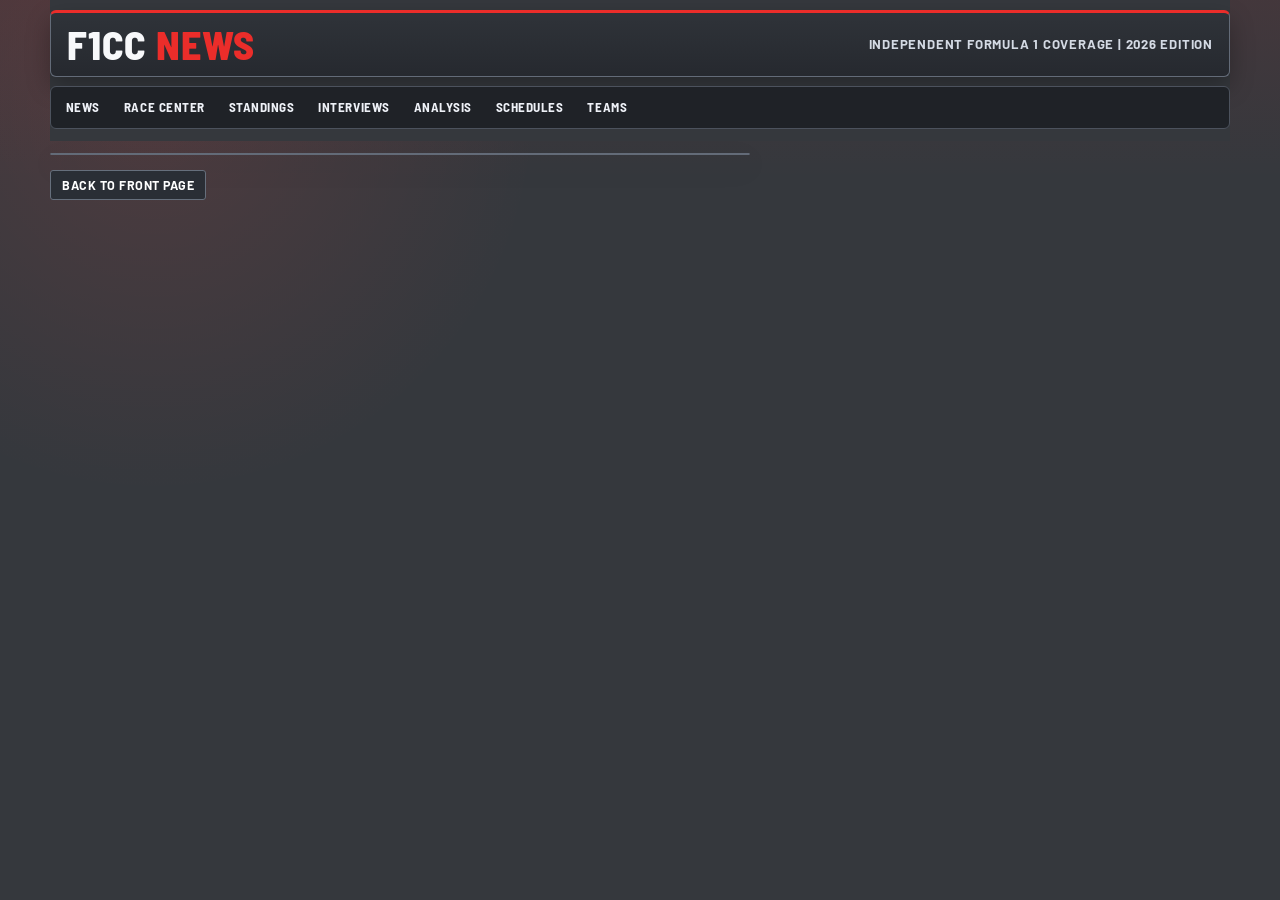
==== article.html @ 09ef5db1 "Stop aggressive caching for comment fetches" ====
<!DOCTYPE html>
<html lang="en">
<head>
  <meta charset="UTF-8">
  <meta name="viewport" content="width=device-width, initial-scale=1.0">
  <title>F1CC News Article</title>
  <link rel="preconnect" href="https://fonts.googleapis.com">
  <link rel="preconnect" href="https://fonts.gstatic.com" crossorigin>
  <link href="https://fonts.googleapis.com/css2?family=Barlow:wght@400;500;700;800&family=Barlow+Semi+Condensed:wght@500;700;800&display=swap" rel="stylesheet">
  <style>
    :root {
      --bg: #35383d;
      --paper: #454a51;
      --ink: #f7f8fa;
      --muted: #cfd6df;
      --line: #636b78;
      --brand: #eb2d2a;
      --shadow: 0 10px 24px rgba(0, 0, 0, 0.28);
      --radius: 6px;
    }
    * { box-sizing: border-box; }
    body {
      margin: 0;
      font-family: "Barlow", sans-serif;
      color: var(--ink);
      background:
        linear-gradient(180deg, rgba(235, 45, 42, 0.08), transparent 180px),
        radial-gradient(circle at 12% 12%, rgba(255, 81, 77, 0.12), transparent 28%),
        var(--bg);
      min-height: 100vh;
    }
    .site-shell { width: min(1180px, calc(100% - 1rem)); margin: 0.6rem auto 1rem; }
    .topbar {
      display: flex; align-items: center; justify-content: space-between; gap: 1rem;
      border: 1px solid var(--line); border-top: 3px solid var(--brand); border-radius: var(--radius);
      background: linear-gradient(180deg, #2f3339 0%, #26292f 100%); box-shadow: var(--shadow);
      padding: 0.7rem 1rem;
    }
    .brand { margin: 0; font-family: "Barlow Semi Condensed", sans-serif; text-transform: uppercase; font-weight: 800; letter-spacing: 0.02em; }
    .brand span { color: var(--brand); }
    .tagline { color: #d4dae4; font-size: 0.82rem; text-transform: uppercase; letter-spacing: 0.06em; font-weight: 700; }
    .panel {
      margin-top: 0.75rem; border: 1px solid var(--line); border-radius: var(--radius); background: linear-gradient(180deg, #3f444b 0%, #383c43 100%);
      box-shadow: var(--shadow); overflow: hidden;
    }
    .article-head { padding: 0.95rem; border-bottom: 1px solid var(--line); background: linear-gradient(180deg, #4d535c 0%, #434952 100%); }
    .label-row { display: flex; flex-wrap: wrap; gap: 0.5rem; margin-bottom: 0.65rem; }
    .pill { border-radius: 999px; padding: 0.25rem 0.6rem; font-size: 0.74rem; font-weight: 800; letter-spacing: 0.06em; text-transform: uppercase; border: 1px solid transparent; }
    .pill.breaking { background: #582527; color: #ffd2d0; border-color: #8a3b3f; }
    .pill.analysis { background: #2e3e55; color: #d7e7ff; border-color: #4f6586; }
    h1 { margin: 0; font-family: "Barlow Semi Condensed", sans-serif; text-transform: uppercase; letter-spacing: -0.01em; line-height: 1.02; font-size: clamp(1.65rem, 4vw, 2.5rem); }
    .meta { margin-top: 0.55rem; color: #c7cdd7; font-weight: 600; font-size: 0.85rem; }
    .article-body { padding: 0.95rem; line-height: 1.55; font-size: 0.98rem; color: #eef2f8; }
    .image-card { margin: 0.4rem 0 0.85rem; }
    .image-card img { display: block; width: 100%; max-height: 420px; object-fit: cover; border-radius: 4px; border: 1px solid #727b8a; }
    .image-card figcaption { margin-top: 0.35rem; color: #c3cbd8; font-size: 0.78rem; text-transform: uppercase; letter-spacing: 0.04em; }
    .article-body h2 { margin: 1.05rem 0 0.45rem; font-family: "Barlow Semi Condensed", sans-serif; text-transform: uppercase; font-size: 1.08rem; border-left: 3px solid var(--brand); padding-left: 0.45rem; }
    .article-body p { margin: 0.65rem 0; }
    .back-link { display: inline-flex; margin-top: 0.9rem; color: #fff; text-decoration: none; background: #2a2e35; border: 1px solid #666f7c; border-radius: 3px; padding: 0.45rem 0.7rem; font-weight: 700; text-transform: uppercase; font-size: 0.78rem; letter-spacing: 0.04em; }
    .back-link:hover { background: #3a4048; }

    .comments-wrap { margin-top: 1rem; border-top: 1px solid var(--line); padding-top: 0.9rem; }
    .comments-title { margin: 0 0 0.6rem; font-family: "Barlow Semi Condensed", sans-serif; text-transform: uppercase; letter-spacing: 0.03em; font-size: 1.05rem; }
    .comment-compose { display: grid; gap: 0.5rem; padding: 0.65rem; border: 1px solid #596271; border-radius: 4px; background: #3a3f46; }
    .comment-compose input,
    .comment-compose textarea {
      width: 100%;
      border: 1px solid #677182;
      border-radius: 3px;
      background: #2f343b;
      color: #eef2f8;
      font-family: "Barlow", sans-serif;
      font-size: 0.92rem;
      padding: 0.45rem 0.55rem;
    }
    .comment-compose textarea { min-height: 95px; resize: vertical; }
    .comment-actions { display: flex; justify-content: space-between; align-items: center; gap: 0.6rem; flex-wrap: wrap; }
    .comment-note { color: #c7ceda; font-size: 0.78rem; }
    .comment-send {
      border: 1px solid #8c383d;
      border-radius: 3px;
      background: #6e2427;
      color: #fff;
      padding: 0.42rem 0.7rem;
      font-family: "Barlow Semi Condensed", sans-serif;
      font-size: 0.8rem;
      text-transform: uppercase;
      letter-spacing: 0.05em;
      font-weight: 800;
      cursor: pointer;
    }
    .comment-send:hover { background: #8a2b2f; }
    .comments-list { margin-top: 0.85rem; display: grid; gap: 0.65rem; }
    .comment-card {
      border: 1px solid #5e6775;
      border-radius: 4px;
      background: #3a3f47;
      padding: 0.6rem 0.7rem;
    }
    .comment-head { display: flex; align-items: baseline; flex-wrap: wrap; gap: 0.35rem; margin-bottom: 0.35rem; }
    .comment-author { font-weight: 700; color: #f3f6fc; }
    .comment-date { color: #bdc6d3; font-size: 0.78rem; }
    .comment-text { margin: 0; color: #edf1f8; line-height: 1.45; font-size: 0.93rem; white-space: pre-wrap; }
    .comment-meta { margin-top: 0.45rem; display: flex; gap: 0.4rem; align-items: center; flex-wrap: wrap; }
    .vote-btn {
      border: 1px solid #6a7382;
      border-radius: 3px;
      background: #2d3239;
      color: #eef3fb;
      font-size: 0.76rem;
      text-transform: uppercase;
      letter-spacing: 0.03em;
      font-weight: 700;
      padding: 0.22rem 0.45rem;
      cursor: pointer;
    }
    .vote-btn:hover { background: #3a4048; }
    .vote-btn.active-like {
      background: #1e4fb2;
      border-color: #3d74df;
      color: #ffffff;
    }
    .vote-btn.active-dislike {
      background: #6a2c34;
      border-color: #a64a58;
      color: #ffffff;
    }
    .reply-btn {
      border: 1px solid #6a7382;
      border-radius: 3px;
      background: #2d3239;
      color: #eef3fb;
      font-size: 0.76rem;
      text-transform: uppercase;
      letter-spacing: 0.03em;
      font-weight: 700;
      padding: 0.22rem 0.45rem;
      cursor: pointer;
    }
    .reply-btn:hover { background: #3a4048; }
    .reply-compose {
      margin-top: 0.55rem;
      padding: 0.5rem;
      border: 1px solid #596271;
      border-radius: 4px;
      background: #343942;
      display: grid;
      gap: 0.4rem;
    }
    .reply-compose input,
    .reply-compose textarea {
      width: 100%;
      border: 1px solid #677182;
      border-radius: 3px;
      background: #2f343b;
      color: #eef2f8;
      font-family: "Barlow", sans-serif;
      font-size: 0.9rem;
      padding: 0.4rem 0.5rem;
    }
    .reply-compose textarea { min-height: 78px; resize: vertical; }
    .reply-actions { display: flex; gap: 0.4rem; }
    .reply-send,
    .reply-cancel {
      border: 1px solid #6a7382;
      border-radius: 3px;
      background: #2d3239;
      color: #ffffff;
      font-size: 0.76rem;
      text-transform: uppercase;
      letter-spacing: 0.03em;
      font-weight: 700;
      padding: 0.25rem 0.5rem;
      cursor: pointer;
    }
    .reply-send { border-color: #8c383d; background: #6e2427; }
    .reply-send:hover { background: #8a2b2f; }
    .reply-cancel:hover { background: #3a4048; }
    .comment-status {
      border: 1px solid #6b6f29;
      border-radius: 999px;
      padding: 0.16rem 0.45rem;
      font-size: 0.67rem;
      text-transform: uppercase;
      letter-spacing: 0.05em;
      font-weight: 800;
      color: #f9f2b4;
      background: #4a4b1f;
    }
    .reply-list { margin-top: 0.6rem; padding-left: 0.7rem; border-left: 2px solid #5f6877; display: grid; gap: 0.55rem; }

    .frontpage {
      display: grid;
      grid-template-columns: minmax(0, 1.2fr) minmax(280px, 0.8fr);
      gap: 0.8rem;
      align-items: stretch;
      position: relative;
      z-index: 2;
    }
    .sidebar { margin-top: 0.75rem; border: 1px solid var(--line); border-radius: var(--radius); background: linear-gradient(180deg, #424851 0%, #3a3f47 100%); box-shadow: var(--shadow); overflow: hidden; }
    .sidebar-head { padding: 0.8rem 0.9rem; border-bottom: 1px solid var(--line); font-family: "Barlow Semi Condensed", sans-serif; font-size: 1rem; font-weight: 800; text-transform: uppercase; letter-spacing: 0.03em; }
    .side-block { padding: 0.8rem 0.9rem; border-bottom: 1px solid #58606d; }
    .side-block:last-child { border-bottom: 0; }
    .side-title { margin: 0 0 0.6rem; font-size: 0.8rem; text-transform: uppercase; letter-spacing: 0.05em; color: #cad1dc; }
    .side-list { list-style: none; margin: 0; padding: 0; display: grid; gap: 0.5rem; }
    .side-list li { padding-bottom: 0.45rem; border-bottom: 1px dotted #697282; font-size: 0.93rem; line-height: 1.25; }
    .side-list li:last-child { border-bottom: none; padding-bottom: 0; }
    .side-thumb { position: relative; margin-top: 0.8rem; border-radius: 3px; overflow: hidden; border: 1px solid #555d69; }
    .side-thumb img { display: block; width: 100%; height: auto; }
    .img-placeholder { position: absolute; inset: 0; background: rgba(0,0,0,0.5); display: flex; align-items: center; justify-content: center; font-size: 0.75rem; text-transform: uppercase; font-weight: 700; letter-spacing: 0.04em; }

    @media (max-width: 980px) {
      .frontpage { grid-template-columns: 1fr; }
      .sidebar { order: -1; }
    }
    @media (max-width: 720px) {
      .site-shell { width: calc(100% - 0.6rem); }
      .topbar { flex-direction: column; align-items: flex-start; }
    }
  </style>
</head>
<body>
  <main class="site-shell">
    <div class="sticky-header" style="position: sticky; top: 0; z-index: 100; padding-top: 0.6rem; padding-bottom: 0.8rem; margin-top: -0.6rem; background: var(--bg);">
      <header class="topbar">
        <a href="index.html" style="text-decoration: none; color: inherit;"><h1 class="brand">F1CC <span>News</span></h1></a>
        <div class="tagline">Independent Formula 1 Coverage | 2026 Edition</div>
      </header>
      <nav class="nav-row" style="margin-top: 0.55rem; background: #1f2227; border: 1px solid #4c525d; border-radius: var(--radius); display: flex; gap: 0.2rem; padding: 0.28rem; overflow-x: auto;" aria-label="Primary">
        <a class="nav-link active" href="index.html" style="color: #eef1f7; text-decoration: none; text-transform: uppercase; font-family: 'Barlow Semi Condensed', sans-serif; font-weight: 700; letter-spacing: 0.04em; font-size: 0.82rem; padding: 0.5rem 0.65rem; border-radius: 3px; white-space: nowrap;">News</a>
        <a class="nav-link" href="#" style="color: #eef1f7; text-decoration: none; text-transform: uppercase; font-family: 'Barlow Semi Condensed', sans-serif; font-weight: 700; letter-spacing: 0.04em; font-size: 0.82rem; padding: 0.5rem 0.65rem; border-radius: 3px; white-space: nowrap;">Race Center</a>
        <a class="nav-link" href="https://jrfoster09.github.io/f1cc-wiki/pages/season.html?year=2026" style="color: #eef1f7; text-decoration: none; text-transform: uppercase; font-family: 'Barlow Semi Condensed', sans-serif; font-weight: 700; letter-spacing: 0.04em; font-size: 0.82rem; padding: 0.5rem 0.65rem; border-radius: 3px; white-space: nowrap;">Standings</a>
        <a class="nav-link" href="#" style="color: #eef1f7; text-decoration: none; text-transform: uppercase; font-family: 'Barlow Semi Condensed', sans-serif; font-weight: 700; letter-spacing: 0.04em; font-size: 0.82rem; padding: 0.5rem 0.65rem; border-radius: 3px; white-space: nowrap;">Interviews</a>
        <a class="nav-link" href="#" style="color: #eef1f7; text-decoration: none; text-transform: uppercase; font-family: 'Barlow Semi Condensed', sans-serif; font-weight: 700; letter-spacing: 0.04em; font-size: 0.82rem; padding: 0.5rem 0.65rem; border-radius: 3px; white-space: nowrap;">Analysis</a>
        <a class="nav-link" href="#" style="color: #eef1f7; text-decoration: none; text-transform: uppercase; font-family: 'Barlow Semi Condensed', sans-serif; font-weight: 700; letter-spacing: 0.04em; font-size: 0.82rem; padding: 0.5rem 0.65rem; border-radius: 3px; white-space: nowrap;">Schedules</a>
        <a class="nav-link" href="https://jrfoster09.github.io/f1cc-wiki/pages/teams.html" style="color: #eef1f7; text-decoration: none; text-transform: uppercase; font-family: 'Barlow Semi Condensed', sans-serif; font-weight: 700; letter-spacing: 0.04em; font-size: 0.82rem; padding: 0.5rem 0.65rem; border-radius: 3px; white-space: nowrap;">Teams</a>
      </nav>
    </div>

    <div class="frontpage">
      <div>
        <section class="panel" id="story-panel"></section>
        <a class="back-link" href="index.html">Back to front page</a>
      </div>

<!--
      <aside class="sidebar" aria-label="More stories">
        <div class="sidebar-head">More Headlines</div>
        <section class="side-block">
          <h4 class="side-title">Latest Updates</h4>
          <ul class="side-list">
            <li>JackTEF set for FW14B drive at Goodwood while F1 is out of town</li>
            <li>Ferrari approach to Liam Dela Cruz reportedly rejected after retirement</li>
            <li>RFK Racing says all four Fords had race-winning speed at Daytona 500</li>
          </ul>
          <div class="img-slot side-thumb">
            <img src="images/Fer EV Garage.jpg" alt="News headline image 1">
            <div class="img-placeholder">Sidebar image slot 1</div>
          </div>
        </section>


        <section class="side-block">
          <h4 class="side-title">Latest On Track</h4>
          <ul class="side-list">
            <li>China GP fallout: paddock turns attention to strategy and penalties</li>
            <li>Japan preview: Suzuka pressure rises for title contenders</li>
            <li>Ferrari's championship lead becomes the paddock benchmark</li>
          </ul>
          <div class="img-slot side-thumb">
            <img src="images/RB Roy Garage.png" alt="News headline image 2">
            <div class="img-placeholder">Sidebar image slot 2</div>
          </div>
        </section>
      </aside>
-->
      <div id="sidebar-container"></div>
    </div>
  </main>
  <script src="sidebar.js"></script>
  <script src="stories.js"></script>
  <script>
  function withCacheBust(url) {
    const separator = url.includes('?') ? '&' : '?';
    return `${url}${separator}v=${Date.now()}`;
  }

  async function loadCommentsForStory(storyKey) {
    try {
      const res = await fetch(
        withCacheBust(`news/comments/${encodeURIComponent(storyKey)}.json`),
        { cache: 'no-store' }
      );
      if (!res.ok) {
        return { enableVoteDrift: false, comments: [] };
      }
      const data = await res.json();
      return {
        enableVoteDrift: Boolean(data.enableVoteDrift),
        comments: Array.isArray(data.comments) ? data.comments : []
      };
    } catch (err) {
      return { enableVoteDrift: false, comments: [] };
    }
  }

  function formatCommentDate() {
    return new Date().toLocaleDateString('en-GB', {
      day: 'numeric',
      month: 'short',
      year: 'numeric'
    });
  }

  function cloneComments(list) {
    return (list || []).map((c) => ({
      author: c.author,
      date: c.date,
      text: c.text,
      likes: c.likes,
      dislikes: c.dislikes,
      status: c.status || '',
      replies: cloneComments(c.replies || [])
    }));
  }

  function escapeHtml(text) {
    return String(text)
      .replace(/&/g, '&amp;')
      .replace(/</g, '&lt;')
      .replace(/>/g, '&gt;')
      .replace(/"/g, '&quot;')
      .replace(/'/g, '&#39;');
  }

  function renderCommentTree(comments, path = [], voteState = {}, replyTarget = '') {
    return comments.map((comment, idx) => {
      const currentPath = path.concat(idx);
      const voteKey = currentPath.join('.');
      const activeVote = voteState[voteKey] || '';
      const replies = (comment.replies && comment.replies.length)
        ? `<div class="reply-list">${renderCommentTree(comment.replies, currentPath, voteState, replyTarget)}</div>`
        : '';
      const status = comment.status ? `<span class="comment-status">${escapeHtml(comment.status)}</span>` : '';
      const replyComposer = replyTarget === voteKey
        ? `
          <div class="reply-compose" data-reply-target="${voteKey}">
            <input class="reply-name" maxlength="34" placeholder="Display name (optional)">
            <textarea class="reply-text" maxlength="800" placeholder="Write a reply..."></textarea>
            <div class="reply-actions">
              <button class="reply-send" type="button">Send Reply</button>
              <button class="reply-cancel" type="button">Cancel</button>
            </div>
          </div>
        `
        : '';
      return `
        <article class="comment-card" data-comment-id="${idx}">
          <div class="comment-head">
            <span class="comment-author">${escapeHtml(comment.author)}</span>
            <span class="comment-date">&middot; ${escapeHtml(comment.date)}</span>
          </div>
          <p class="comment-text">${escapeHtml(comment.text)}</p>
          <div class="comment-meta">
            <button class="vote-btn ${activeVote === 'like' ? 'active-like' : ''}" data-vote="like">Like ${comment.likes}</button>
            <button class="vote-btn ${activeVote === 'dislike' ? 'active-dislike' : ''}" data-vote="dislike">Dislike ${comment.dislikes}</button>
            <button class="reply-btn" data-action="reply">Reply</button>
            ${status}
          </div>
          ${replyComposer}
          ${replies}
        </article>
      `;
    }).join('');
  }

  function flattenComments(comments, bucket = []) {
    comments.forEach((comment) => {
      bucket.push(comment);
      flattenComments(comment.replies || [], bucket);
    });
    return bucket;
  }

  function getPathFromCard(card) {
    const path = [];
    let current = card;
    while (current && current.classList.contains('comment-card')) {
      path.unshift(Number(current.dataset.commentId));
      const parent = current.parentElement;
      current = parent && parent.closest ? parent.closest('.comment-card') : null;
    }
    return path;
  }

  function getCommentByPath(commentsState, path) {
    let ref = commentsState;
    let commentRef = null;
    path.forEach((idx) => {
      commentRef = ref[idx];
      ref = (commentRef && commentRef.replies) ? commentRef.replies : [];
    });
    return commentRef;
  }

  function mountComments(commentsConfig) {
    const storyPanel = document.getElementById('story-panel');
    const commentsHost = storyPanel.querySelector('#comments-host');
    if (!commentsHost) return;

    const seeded = cloneComments(commentsConfig.comments || []);
    const commentsState = seeded;

    commentsHost.innerHTML = `
      <section class="comments-wrap" id="comments-wrap">
        <h3 class="comments-title">Comments</h3>
        <div class="comment-compose">
          <input id="comment-name" maxlength="34" placeholder="Display name (optional)">
          <textarea id="comment-text" maxlength="800" placeholder="Write your comment..."></textarea>
          <div class="comment-actions">
            <div class="comment-note">All comments are subject to review before publication.</div>
            <button class="comment-send" id="comment-send" type="button">Send Comment</button>
          </div>
        </div>
        <div class="comments-list" id="comments-list"></div>
      </section>
    `;

    const commentsList = commentsHost.querySelector('#comments-list');
    const inputName = commentsHost.querySelector('#comment-name');
    const inputText = commentsHost.querySelector('#comment-text');
    const sendBtn = commentsHost.querySelector('#comment-send');
    const voteState = {};
    let replyTarget = '';

    let driftTimer = null;

    function render() {
      commentsList.innerHTML = commentsState.length
        ? renderCommentTree(commentsState, [], voteState, replyTarget)
        : '<p class="comment-note">No public comments yet. Start the discussion.</p>';
    }

    function startVoteDrift() {
      if (!commentsConfig.enableVoteDrift) return;
      driftTimer = window.setInterval(() => {
        const flat = flattenComments(commentsState);
        if (!flat.length) return;
        const changes = Math.floor(Math.random() * 4) + 1;
        for (let i = 0; i < changes; i += 1) {
          const target = flat[Math.floor(Math.random() * flat.length)];
          const voteKey = Math.random() < 0.5 ? 'likes' : 'dislikes';
          const delta = Math.random() < 0.5 ? -1 : 1;
          target[voteKey] = Math.max(0, target[voteKey] + delta);
        }
        render();
      }, 3200);
    }

    commentsList.addEventListener('click', (event) => {
      const replyTrigger = event.target.closest('.reply-btn');
      if (replyTrigger) {
        const card = replyTrigger.closest('.comment-card');
        if (!card) return;
        const path = getPathFromCard(card);
        replyTarget = path.join('.');
        render();
        return;
      }

      const replyCancel = event.target.closest('.reply-cancel');
      if (replyCancel) {
        replyTarget = '';
        render();
        return;
      }

      const replySend = event.target.closest('.reply-send');
      if (replySend) {
        const compose = replySend.closest('.reply-compose');
        if (!compose) return;
        const targetPath = (compose.dataset.replyTarget || '').split('.').filter(Boolean).map(Number);
        const target = getCommentByPath(commentsState, targetPath);
        if (!target) return;

        const replyName = compose.querySelector('.reply-name');
        const replyText = compose.querySelector('.reply-text');
        const text = (replyText && replyText.value || '').trim();
        const author = (replyName && replyName.value || '').trim() || 'Guest';
        if (!text) return;

        target.replies = target.replies || [];
        target.replies.push({
          author,
          date: formatCommentDate(),
          text,
          likes: 0,
          dislikes: 0,
          status: 'Under review',
          replies: []
        });

        replyTarget = '';
        render();
        return;
      }

      const button = event.target.closest('.vote-btn');
      if (!button) return;
      const card = button.closest('.comment-card');
      if (!card) return;

      const path = getPathFromCard(card);
      const commentRef = getCommentByPath(commentsState, path);

      if (!commentRef) return;
      const voteKey = path.join('.');
      const clickedVote = button.dataset.vote;
      const currentVote = voteState[voteKey] || '';

      if (currentVote === clickedVote) {
        if (clickedVote === 'like' && commentRef.likes > 0) commentRef.likes -= 1;
        if (clickedVote === 'dislike' && commentRef.dislikes > 0) commentRef.dislikes -= 1;
        delete voteState[voteKey];
      } else {
        if (currentVote === 'like' && commentRef.likes > 0) commentRef.likes -= 1;
        if (currentVote === 'dislike' && commentRef.dislikes > 0) commentRef.dislikes -= 1;

        if (clickedVote === 'like') commentRef.likes += 1;
        if (clickedVote === 'dislike') commentRef.dislikes += 1;
        voteState[voteKey] = clickedVote;
      }
      render();
    });

    sendBtn.addEventListener('click', () => {
      const raw = inputText.value.trim();
      if (!raw) return;
      const author = inputName.value.trim() || 'Guest';

      commentsState.unshift({
        author,
        date: formatCommentDate(),
        text: raw,
        likes: 0,
        dislikes: 0,
        status: 'Under review',
        replies: []
      });

      inputText.value = '';
      render();
    });

    render();
    startVoteDrift();
  }

  async function init() {
    await window.loadStories();

    const params = new URLSearchParams(window.location.search);
    const storyKey = params.get('story') || 'china-gp';
    const story = window.stories[storyKey] || window.stories['china-gp'];
    const commentsConfig = await loadCommentsForStory(storyKey);

    document.title = `${story.title} | F1CC News`;
    document.getElementById('story-panel').innerHTML = `
      <article class="article">
        <header class="article-head">
          <div class="label-row">
            ${ (story.tags || []).map(tag => `<a href="tags.html?tag=${encodeURIComponent(tag)}" class="pill analysis">${tag}</a>`).join(' ') }
          </div>
          <h1>${story.title}</h1>
          <div class="meta">${story.meta}</div>
        </header>
        <div class="article-body">
          <figure class="image-card">
            <img src="${story.image}" alt="${story.title}">
            <figcaption>${story.caption}</figcaption>
          </figure>
          ${story.body}
          <div id="comments-host"></div>
        </div>
      </article>
    `;

    mountComments(commentsConfig);
    }
  init();
  </script>
</body>
</html>
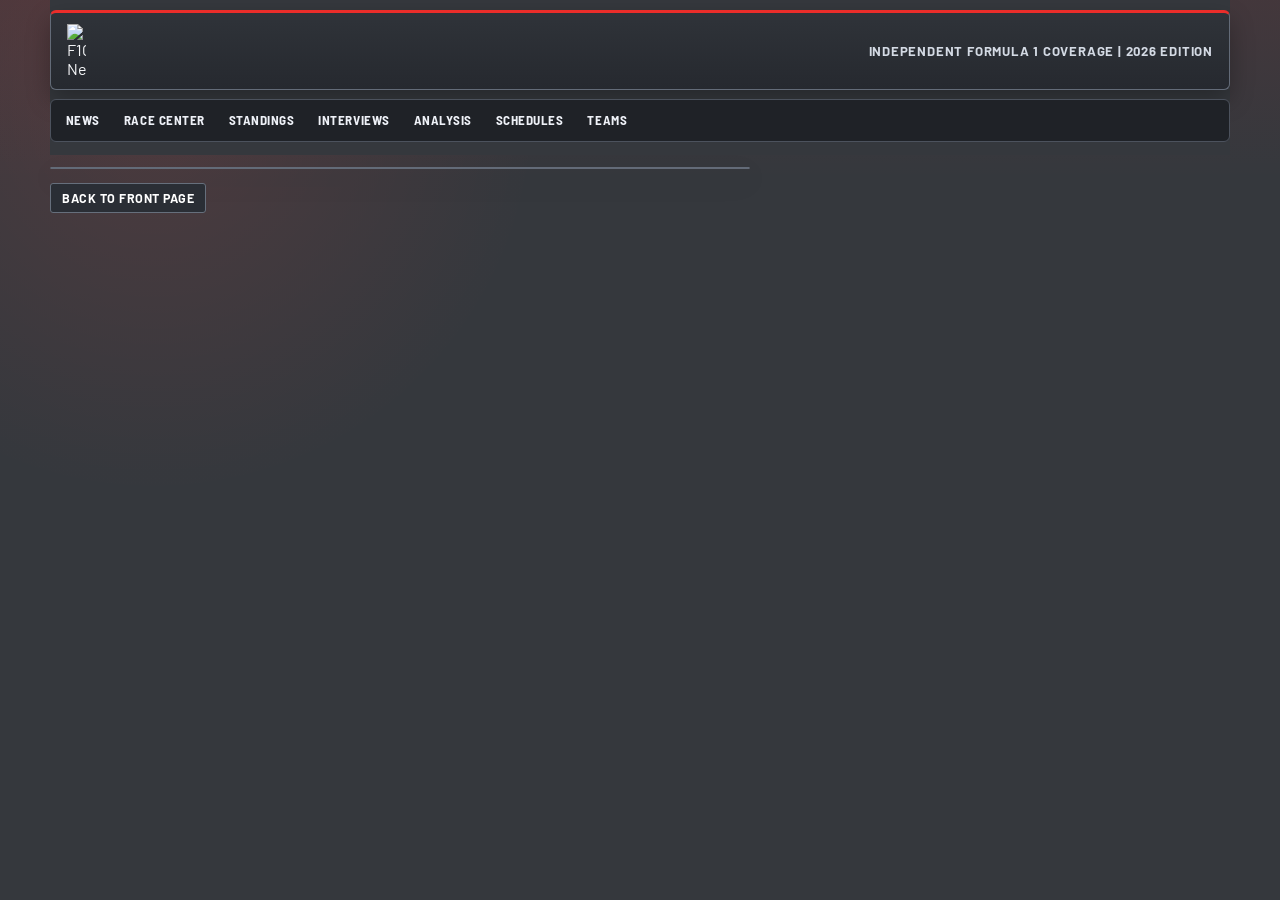
==== commit e1736325: "Update article.html" ====
--- a/article.html
+++ b/article.html
@@ -4,6 +4,7 @@
   <meta charset="UTF-8">
   <meta name="viewport" content="width=device-width, initial-scale=1.0">
   <title>F1CC News Article</title>
+  	<link rel="icon" type="image/x-icon" href="/images/F1cc News Icon.ico">
   <link rel="preconnect" href="https://fonts.googleapis.com">
   <link rel="preconnect" href="https://fonts.gstatic.com" crossorigin>
   <link href="https://fonts.googleapis.com/css2?family=Barlow:wght@400;500;700;800&family=Barlow+Semi+Condensed:wght@500;700;800&display=swap" rel="stylesheet">
@@ -223,7 +224,9 @@
   <main class="site-shell">
     <div class="sticky-header" style="position: sticky; top: 0; z-index: 100; padding-top: 0.6rem; padding-bottom: 0.8rem; margin-top: -0.6rem; background: var(--bg);">
       <header class="topbar">
-        <a href="index.html" style="text-decoration: none; color: inherit;"><h1 class="brand">F1CC <span>News</span></h1></a>
+        <a href="index.html" style="text-decoration: none; color: inherit; display: inline-block; max-width: 100%;">
+    <img src="Images/F1CC%20Header.png" alt="F1CC News" style="width: 20%; max-width: 1080px; height: auto; display: block;">
+</a>
         <div class="tagline">Independent Formula 1 Coverage | 2026 Edition</div>
       </header>
       <nav class="nav-row" style="margin-top: 0.55rem; background: #1f2227; border: 1px solid #4c525d; border-radius: var(--radius); display: flex; gap: 0.2rem; padding: 0.28rem; overflow-x: auto;" aria-label="Primary">
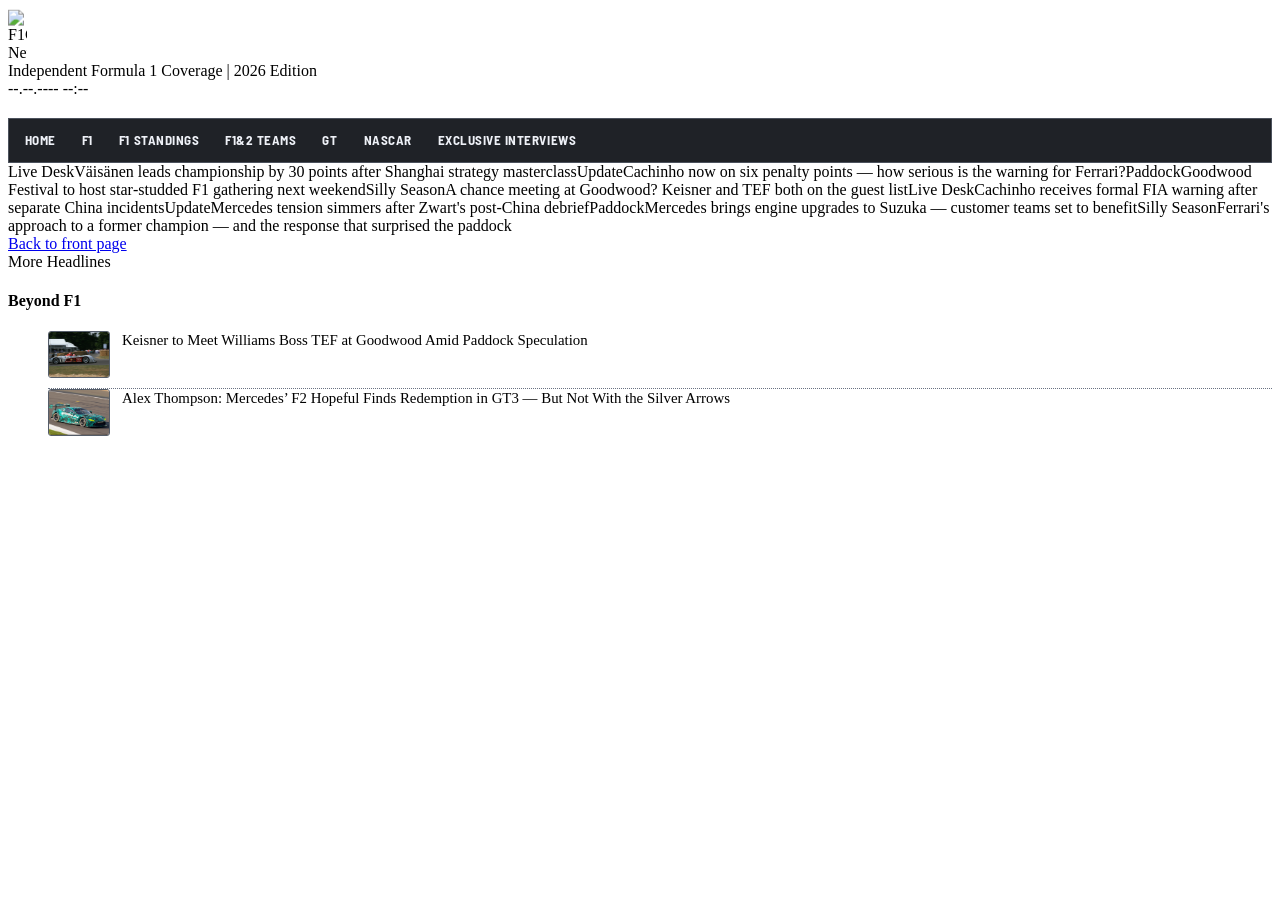
==== commit 49c6cf41: "Update article.html" ====
--- a/article.html
+++ b/article.html
@@ -1,6 +1,7 @@
 <!DOCTYPE html>
 <html lang="en">
 <head>
+  
   <meta charset="UTF-8">
   <meta name="viewport" content="width=device-width, initial-scale=1.0">
   <title>F1CC News Article</title>
@@ -8,237 +9,47 @@
   <link rel="preconnect" href="https://fonts.googleapis.com">
   <link rel="preconnect" href="https://fonts.gstatic.com" crossorigin>
   <link href="https://fonts.googleapis.com/css2?family=Barlow:wght@400;500;700;800&family=Barlow+Semi+Condensed:wght@500;700;800&display=swap" rel="stylesheet">
-  <style>
-    :root {
-      --bg: #35383d;
-      --paper: #454a51;
-      --ink: #f7f8fa;
-      --muted: #cfd6df;
-      --line: #636b78;
-      --brand: #eb2d2a;
-      --shadow: 0 10px 24px rgba(0, 0, 0, 0.28);
-      --radius: 6px;
-    }
-    * { box-sizing: border-box; }
-    body {
-      margin: 0;
-      font-family: "Barlow", sans-serif;
-      color: var(--ink);
-      background:
-        linear-gradient(180deg, rgba(235, 45, 42, 0.08), transparent 180px),
-        radial-gradient(circle at 12% 12%, rgba(255, 81, 77, 0.12), transparent 28%),
-        var(--bg);
-      min-height: 100vh;
-    }
-    .site-shell { width: min(1180px, calc(100% - 1rem)); margin: 0.6rem auto 1rem; }
-    .topbar {
-      display: flex; align-items: center; justify-content: space-between; gap: 1rem;
-      border: 1px solid var(--line); border-top: 3px solid var(--brand); border-radius: var(--radius);
-      background: linear-gradient(180deg, #2f3339 0%, #26292f 100%); box-shadow: var(--shadow);
-      padding: 0.7rem 1rem;
-    }
-    .brand { margin: 0; font-family: "Barlow Semi Condensed", sans-serif; text-transform: uppercase; font-weight: 800; letter-spacing: 0.02em; }
-    .brand span { color: var(--brand); }
-    .tagline { color: #d4dae4; font-size: 0.82rem; text-transform: uppercase; letter-spacing: 0.06em; font-weight: 700; }
-    .panel {
-      margin-top: 0.75rem; border: 1px solid var(--line); border-radius: var(--radius); background: linear-gradient(180deg, #3f444b 0%, #383c43 100%);
-      box-shadow: var(--shadow); overflow: hidden;
-    }
-    .article-head { padding: 0.95rem; border-bottom: 1px solid var(--line); background: linear-gradient(180deg, #4d535c 0%, #434952 100%); }
-    .label-row { display: flex; flex-wrap: wrap; gap: 0.5rem; margin-bottom: 0.65rem; }
-    .pill { border-radius: 999px; padding: 0.25rem 0.6rem; font-size: 0.74rem; font-weight: 800; letter-spacing: 0.06em; text-transform: uppercase; border: 1px solid transparent; }
-    .pill.breaking { background: #582527; color: #ffd2d0; border-color: #8a3b3f; }
-    .pill.analysis { background: #2e3e55; color: #d7e7ff; border-color: #4f6586; }
-    h1 { margin: 0; font-family: "Barlow Semi Condensed", sans-serif; text-transform: uppercase; letter-spacing: -0.01em; line-height: 1.02; font-size: clamp(1.65rem, 4vw, 2.5rem); }
-    .meta { margin-top: 0.55rem; color: #c7cdd7; font-weight: 600; font-size: 0.85rem; }
-    .article-body { padding: 0.95rem; line-height: 1.55; font-size: 0.98rem; color: #eef2f8; }
-    .image-card { margin: 0.4rem 0 0.85rem; }
-    .image-card img { display: block; width: 100%; max-height: 420px; object-fit: cover; border-radius: 4px; border: 1px solid #727b8a; }
-    .image-card figcaption { margin-top: 0.35rem; color: #c3cbd8; font-size: 0.78rem; text-transform: uppercase; letter-spacing: 0.04em; }
-    .article-body h2 { margin: 1.05rem 0 0.45rem; font-family: "Barlow Semi Condensed", sans-serif; text-transform: uppercase; font-size: 1.08rem; border-left: 3px solid var(--brand); padding-left: 0.45rem; }
-    .article-body p { margin: 0.65rem 0; }
-    .back-link { display: inline-flex; margin-top: 0.9rem; color: #fff; text-decoration: none; background: #2a2e35; border: 1px solid #666f7c; border-radius: 3px; padding: 0.45rem 0.7rem; font-weight: 700; text-transform: uppercase; font-size: 0.78rem; letter-spacing: 0.04em; }
-    .back-link:hover { background: #3a4048; }
-
-    .comments-wrap { margin-top: 1rem; border-top: 1px solid var(--line); padding-top: 0.9rem; }
-    .comments-title { margin: 0 0 0.6rem; font-family: "Barlow Semi Condensed", sans-serif; text-transform: uppercase; letter-spacing: 0.03em; font-size: 1.05rem; }
-    .comment-compose { display: grid; gap: 0.5rem; padding: 0.65rem; border: 1px solid #596271; border-radius: 4px; background: #3a3f46; }
-    .comment-compose input,
-    .comment-compose textarea {
-      width: 100%;
-      border: 1px solid #677182;
-      border-radius: 3px;
-      background: #2f343b;
-      color: #eef2f8;
-      font-family: "Barlow", sans-serif;
-      font-size: 0.92rem;
-      padding: 0.45rem 0.55rem;
-    }
-    .comment-compose textarea { min-height: 95px; resize: vertical; }
-    .comment-actions { display: flex; justify-content: space-between; align-items: center; gap: 0.6rem; flex-wrap: wrap; }
-    .comment-note { color: #c7ceda; font-size: 0.78rem; }
-    .comment-send {
-      border: 1px solid #8c383d;
-      border-radius: 3px;
-      background: #6e2427;
-      color: #fff;
-      padding: 0.42rem 0.7rem;
-      font-family: "Barlow Semi Condensed", sans-serif;
-      font-size: 0.8rem;
-      text-transform: uppercase;
-      letter-spacing: 0.05em;
-      font-weight: 800;
-      cursor: pointer;
-    }
-    .comment-send:hover { background: #8a2b2f; }
-    .comments-list { margin-top: 0.85rem; display: grid; gap: 0.65rem; }
-    .comment-card {
-      border: 1px solid #5e6775;
-      border-radius: 4px;
-      background: #3a3f47;
-      padding: 0.6rem 0.7rem;
-    }
-    .comment-head { display: flex; align-items: baseline; flex-wrap: wrap; gap: 0.35rem; margin-bottom: 0.35rem; }
-    .comment-author { font-weight: 700; color: #f3f6fc; }
-    .comment-date { color: #bdc6d3; font-size: 0.78rem; }
-    .comment-text { margin: 0; color: #edf1f8; line-height: 1.45; font-size: 0.93rem; white-space: pre-wrap; }
-    .comment-meta { margin-top: 0.45rem; display: flex; gap: 0.4rem; align-items: center; flex-wrap: wrap; }
-    .vote-btn {
-      border: 1px solid #6a7382;
-      border-radius: 3px;
-      background: #2d3239;
-      color: #eef3fb;
-      font-size: 0.76rem;
-      text-transform: uppercase;
-      letter-spacing: 0.03em;
-      font-weight: 700;
-      padding: 0.22rem 0.45rem;
-      cursor: pointer;
-    }
-    .vote-btn:hover { background: #3a4048; }
-    .vote-btn.active-like {
-      background: #1e4fb2;
-      border-color: #3d74df;
-      color: #ffffff;
-    }
-    .vote-btn.active-dislike {
-      background: #6a2c34;
-      border-color: #a64a58;
-      color: #ffffff;
-    }
-    .reply-btn {
-      border: 1px solid #6a7382;
-      border-radius: 3px;
-      background: #2d3239;
-      color: #eef3fb;
-      font-size: 0.76rem;
-      text-transform: uppercase;
-      letter-spacing: 0.03em;
-      font-weight: 700;
-      padding: 0.22rem 0.45rem;
-      cursor: pointer;
-    }
-    .reply-btn:hover { background: #3a4048; }
-    .reply-compose {
-      margin-top: 0.55rem;
-      padding: 0.5rem;
-      border: 1px solid #596271;
-      border-radius: 4px;
-      background: #343942;
-      display: grid;
-      gap: 0.4rem;
-    }
-    .reply-compose input,
-    .reply-compose textarea {
-      width: 100%;
-      border: 1px solid #677182;
-      border-radius: 3px;
-      background: #2f343b;
-      color: #eef2f8;
-      font-family: "Barlow", sans-serif;
-      font-size: 0.9rem;
-      padding: 0.4rem 0.5rem;
-    }
-    .reply-compose textarea { min-height: 78px; resize: vertical; }
-    .reply-actions { display: flex; gap: 0.4rem; }
-    .reply-send,
-    .reply-cancel {
-      border: 1px solid #6a7382;
-      border-radius: 3px;
-      background: #2d3239;
-      color: #ffffff;
-      font-size: 0.76rem;
-      text-transform: uppercase;
-      letter-spacing: 0.03em;
-      font-weight: 700;
-      padding: 0.25rem 0.5rem;
-      cursor: pointer;
-    }
-    .reply-send { border-color: #8c383d; background: #6e2427; }
-    .reply-send:hover { background: #8a2b2f; }
-    .reply-cancel:hover { background: #3a4048; }
-    .comment-status {
-      border: 1px solid #6b6f29;
-      border-radius: 999px;
-      padding: 0.16rem 0.45rem;
-      font-size: 0.67rem;
-      text-transform: uppercase;
-      letter-spacing: 0.05em;
-      font-weight: 800;
-      color: #f9f2b4;
-      background: #4a4b1f;
-    }
-    .reply-list { margin-top: 0.6rem; padding-left: 0.7rem; border-left: 2px solid #5f6877; display: grid; gap: 0.55rem; }
-
-    .frontpage {
-      display: grid;
-      grid-template-columns: minmax(0, 1.2fr) minmax(280px, 0.8fr);
-      gap: 0.8rem;
-      align-items: stretch;
-      position: relative;
-      z-index: 2;
-    }
-    .sidebar { margin-top: 0.75rem; border: 1px solid var(--line); border-radius: var(--radius); background: linear-gradient(180deg, #424851 0%, #3a3f47 100%); box-shadow: var(--shadow); overflow: hidden; }
-    .sidebar-head { padding: 0.8rem 0.9rem; border-bottom: 1px solid var(--line); font-family: "Barlow Semi Condensed", sans-serif; font-size: 1rem; font-weight: 800; text-transform: uppercase; letter-spacing: 0.03em; }
-    .side-block { padding: 0.8rem 0.9rem; border-bottom: 1px solid #58606d; }
-    .side-block:last-child { border-bottom: 0; }
-    .side-title { margin: 0 0 0.6rem; font-size: 0.8rem; text-transform: uppercase; letter-spacing: 0.05em; color: #cad1dc; }
-    .side-list { list-style: none; margin: 0; padding: 0; display: grid; gap: 0.5rem; }
-    .side-list li { padding-bottom: 0.45rem; border-bottom: 1px dotted #697282; font-size: 0.93rem; line-height: 1.25; }
-    .side-list li:last-child { border-bottom: none; padding-bottom: 0; }
-    .side-thumb { position: relative; margin-top: 0.8rem; border-radius: 3px; overflow: hidden; border: 1px solid #555d69; }
-    .side-thumb img { display: block; width: 100%; height: auto; }
-    .img-placeholder { position: absolute; inset: 0; background: rgba(0,0,0,0.5); display: flex; align-items: center; justify-content: center; font-size: 0.75rem; text-transform: uppercase; font-weight: 700; letter-spacing: 0.04em; }
-
-    @media (max-width: 980px) {
-      .frontpage { grid-template-columns: 1fr; }
-      .sidebar { order: -1; }
-    }
-    @media (max-width: 720px) {
-      .site-shell { width: calc(100% - 0.6rem); }
-      .topbar { flex-direction: column; align-items: flex-start; }
-    }
-  </style>
+  <link rel="stylesheet" href="style.css">
+
 </head>
 <body>
-  <main class="site-shell">
-    <div class="sticky-header" style="position: sticky; top: 0; z-index: 100; padding-top: 0.6rem; padding-bottom: 0.8rem; margin-top: -0.6rem; background: var(--bg);">
-      <header class="topbar">
-        <a href="index.html" style="text-decoration: none; color: inherit; display: inline-block; max-width: 100%;">
-    <img src="Images/F1CC%20Header.png" alt="F1CC News" style="width: 20%; max-width: 1080px; height: auto; display: block;">
+	<main class="site-shell">
+		<div class="sticky-header" style="position: sticky; top: 0; z-index: 100; padding-top: 0.6rem; padding-bottom: 0.8rem; margin-top: -0.6rem; background: var(--bg);">
+        <header class="topbar">
+<a href="index.html" style="text-decoration: none; color: inherit; display: inline-block; max-width: 100%;">
+    <img src="images/F1CC Header.png" alt="F1CC News" style="width: 20%; max-width: 1080px; height: auto; display: block;">
 </a>
-        <div class="tagline">Independent Formula 1 Coverage | 2026 Edition</div>
-      </header>
-      <nav class="nav-row" style="margin-top: 0.55rem; background: #1f2227; border: 1px solid #4c525d; border-radius: var(--radius); display: flex; gap: 0.2rem; padding: 0.28rem; overflow-x: auto;" aria-label="Primary">
-        <a class="nav-link active" href="index.html" style="color: #eef1f7; text-decoration: none; text-transform: uppercase; font-family: 'Barlow Semi Condensed', sans-serif; font-weight: 700; letter-spacing: 0.04em; font-size: 0.82rem; padding: 0.5rem 0.65rem; border-radius: 3px; white-space: nowrap;">News</a>
-        <a class="nav-link" href="#" style="color: #eef1f7; text-decoration: none; text-transform: uppercase; font-family: 'Barlow Semi Condensed', sans-serif; font-weight: 700; letter-spacing: 0.04em; font-size: 0.82rem; padding: 0.5rem 0.65rem; border-radius: 3px; white-space: nowrap;">Race Center</a>
-        <a class="nav-link" href="https://jrfoster09.github.io/f1cc-wiki/pages/season.html?year=2026" style="color: #eef1f7; text-decoration: none; text-transform: uppercase; font-family: 'Barlow Semi Condensed', sans-serif; font-weight: 700; letter-spacing: 0.04em; font-size: 0.82rem; padding: 0.5rem 0.65rem; border-radius: 3px; white-space: nowrap;">Standings</a>
-        <a class="nav-link" href="#" style="color: #eef1f7; text-decoration: none; text-transform: uppercase; font-family: 'Barlow Semi Condensed', sans-serif; font-weight: 700; letter-spacing: 0.04em; font-size: 0.82rem; padding: 0.5rem 0.65rem; border-radius: 3px; white-space: nowrap;">Interviews</a>
-        <a class="nav-link" href="#" style="color: #eef1f7; text-decoration: none; text-transform: uppercase; font-family: 'Barlow Semi Condensed', sans-serif; font-weight: 700; letter-spacing: 0.04em; font-size: 0.82rem; padding: 0.5rem 0.65rem; border-radius: 3px; white-space: nowrap;">Analysis</a>
-        <a class="nav-link" href="#" style="color: #eef1f7; text-decoration: none; text-transform: uppercase; font-family: 'Barlow Semi Condensed', sans-serif; font-weight: 700; letter-spacing: 0.04em; font-size: 0.82rem; padding: 0.5rem 0.65rem; border-radius: 3px; white-space: nowrap;">Schedules</a>
-        <a class="nav-link" href="https://jrfoster09.github.io/f1cc-wiki/pages/teams.html" style="color: #eef1f7; text-decoration: none; text-transform: uppercase; font-family: 'Barlow Semi Condensed', sans-serif; font-weight: 700; letter-spacing: 0.04em; font-size: 0.82rem; padding: 0.5rem 0.65rem; border-radius: 3px; white-space: nowrap;">Teams</a>
-      </nav>
-    </div>
+          <div class="tagline">Independent Formula 1 Coverage | 2026 Edition</div>
+      <!-- Fictional time clock -->
+        <div class="fic-clock">
+          <span id="fic-date">--.--.----</span>
+          <span id="fic-time">--:--</span>
+        </div>
+</div>
+
+<script src="fictional-time.js"></script>
+<script>
+  FictionalTime.start({
+    dateEl: 'fic-date',
+    timeEl: 'fic-time',
+  });
+</script>
+        </header>
+        <nav class="nav-row" style="margin-top: 0.55rem; background: #1f2227; border: 1px solid #4c525d; border-radius: var(--radius); display: flex; gap: 0.2rem; padding: 0.28rem; overflow-x: auto;">
+          <a class="nav-link active" href="index.html" style="color: #eef1f7; text-decoration: none; text-transform: uppercase; font-family: 'Barlow Semi Condensed', sans-serif; font-weight: 700; letter-spacing: 0.04em; font-size: 0.82rem; padding: 0.5rem 0.65rem; border-radius: 3px; border: 1px solid transparent; white-space: nowrap;">Home</a>
+          <a class="nav-link" href="#" style="color: #eef1f7; text-decoration: none; text-transform: uppercase; font-family: 'Barlow Semi Condensed', sans-serif; font-weight: 700; letter-spacing: 0.04em; font-size: 0.82rem; padding: 0.5rem 0.65rem; border-radius: 3px; border: 1px solid transparent; white-space: nowrap;">F1</a>
+          <a class="nav-link" href="https://jrfoster09.github.io/f1cc-wiki/pages/season.html?year=2026" style="color: #eef1f7; text-decoration: none; text-transform: uppercase; font-family: 'Barlow Semi Condensed', sans-serif; font-weight: 700; letter-spacing: 0.04em; font-size: 0.82rem; padding: 0.5rem 0.65rem; border-radius: 3px; border: 1px solid transparent; white-space: nowrap;">F1 Standings</a>
+          <a class="nav-link" href="https://jrfoster09.github.io/f1cc-wiki/pages/teams.html" style="color: #eef1f7; text-decoration: none; text-transform: uppercase; font-family: 'Barlow Semi Condensed', sans-serif; font-weight: 700; letter-spacing: 0.04em; font-size: 0.82rem; padding: 0.5rem 0.65rem; border-radius: 3px; border: 1px solid transparent; white-space: nowrap;">F1&2 Teams</a>
+          <a class="nav-link" href="#" style="color: #eef1f7; text-decoration: none; text-transform: uppercase; font-family: 'Barlow Semi Condensed', sans-serif; font-weight: 700; letter-spacing: 0.04em; font-size: 0.82rem; padding: 0.5rem 0.65rem; border-radius: 3px; border: 1px solid transparent; white-space: nowrap;">GT</a>
+          <a class="nav-link" href="#" style="color: #eef1f7; text-decoration: none; text-transform: uppercase; font-family: 'Barlow Semi Condensed', sans-serif; font-weight: 700; letter-spacing: 0.04em; font-size: 0.82rem; padding: 0.5rem 0.65rem; border-radius: 3px; border: 1px solid transparent; white-space: nowrap;">NASCAR</a>
+          <a class="nav-link" href="#" style="color: #eef1f7; text-decoration: none; text-transform: uppercase; font-family: 'Barlow Semi Condensed', sans-serif; font-weight: 700; letter-spacing: 0.04em; font-size: 0.82rem; padding: 0.5rem 0.65rem; border-radius: 3px; border: 1px solid transparent; white-space: nowrap;">Exclusive Interviews</a>
+        </nav>
+      </div>
+
+		<div class="ticker-wrap" aria-label="news ticker">
+			<div class="ticker">
+<span>Live Desk</span>Väisänen leads championship by 30 points after Shanghai strategy masterclass<span>Update</span>Cachinho now on six penalty points — how serious is the warning for Ferrari?<span>Paddock</span>Goodwood Festival to host star‑studded F1 gathering next weekend<span>Silly Season</span>A chance meeting at Goodwood? Keisner and TEF both on the guest list<span>Live Desk</span>Cachinho receives formal FIA warning after separate China incidents<span>Update</span>Mercedes tension simmers after Zwart's post‑China debrief<span>Paddock</span>Mercedes brings engine upgrades to Suzuka — customer teams set to benefit<span>Silly Season</span>Ferrari's approach to a former champion — and the response that surprised the paddock			</div>
+		</div>
 
     <div class="frontpage">
       <div>
@@ -283,17 +94,9 @@
   <script src="sidebar.js"></script>
   <script src="stories.js"></script>
   <script>
-  function withCacheBust(url) {
-    const separator = url.includes('?') ? '&' : '?';
-    return `${url}${separator}v=${Date.now()}`;
-  }
-
   async function loadCommentsForStory(storyKey) {
     try {
-      const res = await fetch(
-        withCacheBust(`news/comments/${encodeURIComponent(storyKey)}.json`),
-        { cache: 'no-store' }
-      );
+      const res = await fetch(`news/comments/${encodeURIComponent(storyKey)}.json`);
       if (!res.ok) {
         return { enableVoteDrift: false, comments: [] };
       }
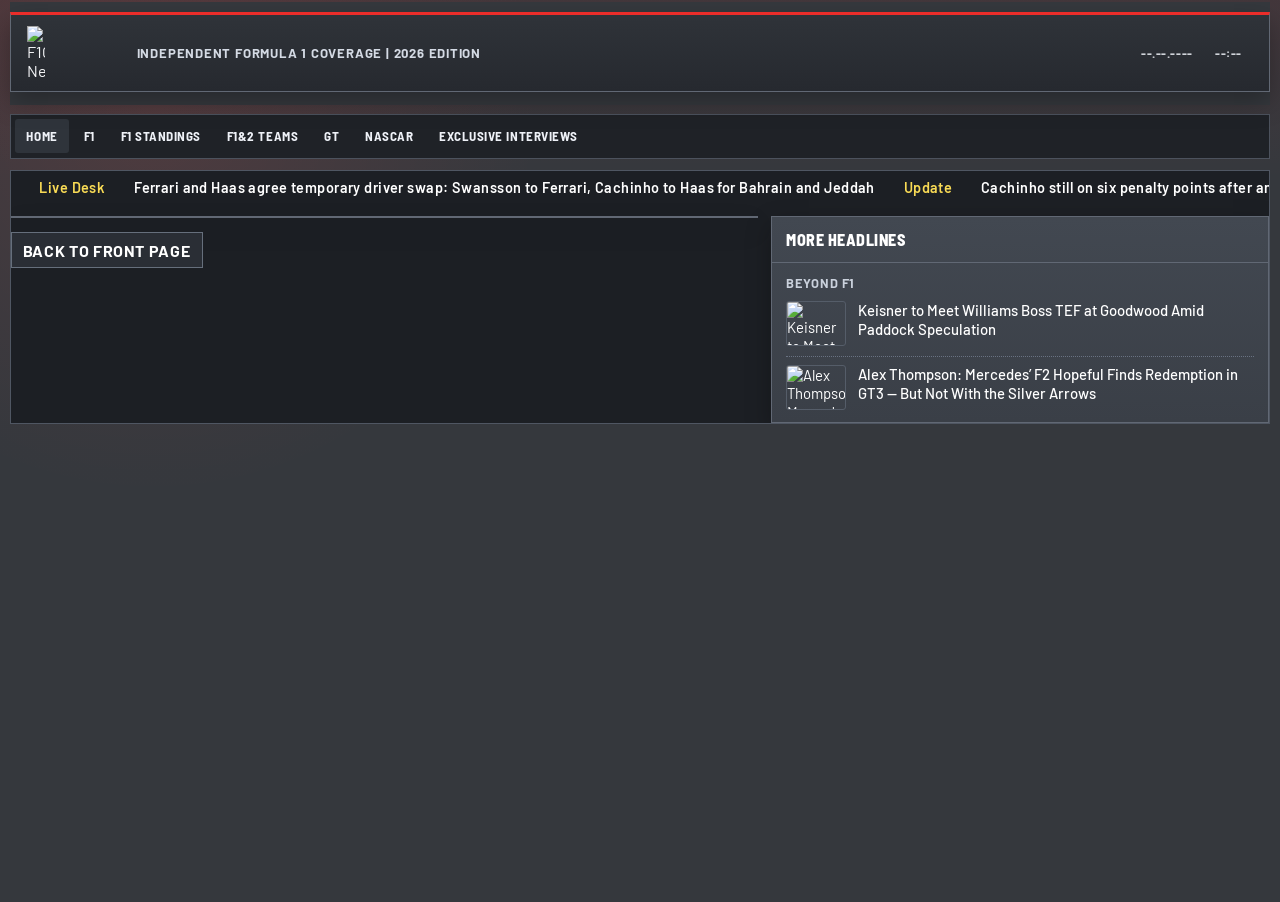
==== commit 235a0a07: "Update article.html" ====
--- a/article.html
+++ b/article.html
@@ -1,399 +1,398 @@
-<!DOCTYPE html>
-<html lang="en">
-<head>
-  
-  <meta charset="UTF-8">
-  <meta name="viewport" content="width=device-width, initial-scale=1.0">
-  <title>F1CC News Article</title>
-  	<link rel="icon" type="image/x-icon" href="/images/F1cc News Icon.ico">
-  <link rel="preconnect" href="https://fonts.googleapis.com">
-  <link rel="preconnect" href="https://fonts.gstatic.com" crossorigin>
-  <link href="https://fonts.googleapis.com/css2?family=Barlow:wght@400;500;700;800&family=Barlow+Semi+Condensed:wght@500;700;800&display=swap" rel="stylesheet">
-  <link rel="stylesheet" href="style.css">
-
-</head>
-<body>
-	<main class="site-shell">
-		<div class="sticky-header" style="position: sticky; top: 0; z-index: 100; padding-top: 0.6rem; padding-bottom: 0.8rem; margin-top: -0.6rem; background: var(--bg);">
-        <header class="topbar">
-<a href="index.html" style="text-decoration: none; color: inherit; display: inline-block; max-width: 100%;">
-    <img src="images/F1CC Header.png" alt="F1CC News" style="width: 20%; max-width: 1080px; height: auto; display: block;">
-</a>
-          <div class="tagline">Independent Formula 1 Coverage | 2026 Edition</div>
-      <!-- Fictional time clock -->
-        <div class="fic-clock">
-          <span id="fic-date">--.--.----</span>
-          <span id="fic-time">--:--</span>
-        </div>
-</div>
-
-<script src="fictional-time.js"></script>
-<script>
-  FictionalTime.start({
-    dateEl: 'fic-date',
-    timeEl: 'fic-time',
-  });
-</script>
-        </header>
-        <nav class="nav-row" style="margin-top: 0.55rem; background: #1f2227; border: 1px solid #4c525d; border-radius: var(--radius); display: flex; gap: 0.2rem; padding: 0.28rem; overflow-x: auto;">
-          <a class="nav-link active" href="index.html" style="color: #eef1f7; text-decoration: none; text-transform: uppercase; font-family: 'Barlow Semi Condensed', sans-serif; font-weight: 700; letter-spacing: 0.04em; font-size: 0.82rem; padding: 0.5rem 0.65rem; border-radius: 3px; border: 1px solid transparent; white-space: nowrap;">Home</a>
-          <a class="nav-link" href="#" style="color: #eef1f7; text-decoration: none; text-transform: uppercase; font-family: 'Barlow Semi Condensed', sans-serif; font-weight: 700; letter-spacing: 0.04em; font-size: 0.82rem; padding: 0.5rem 0.65rem; border-radius: 3px; border: 1px solid transparent; white-space: nowrap;">F1</a>
-          <a class="nav-link" href="https://jrfoster09.github.io/f1cc-wiki/pages/season.html?year=2026" style="color: #eef1f7; text-decoration: none; text-transform: uppercase; font-family: 'Barlow Semi Condensed', sans-serif; font-weight: 700; letter-spacing: 0.04em; font-size: 0.82rem; padding: 0.5rem 0.65rem; border-radius: 3px; border: 1px solid transparent; white-space: nowrap;">F1 Standings</a>
-          <a class="nav-link" href="https://jrfoster09.github.io/f1cc-wiki/pages/teams.html" style="color: #eef1f7; text-decoration: none; text-transform: uppercase; font-family: 'Barlow Semi Condensed', sans-serif; font-weight: 700; letter-spacing: 0.04em; font-size: 0.82rem; padding: 0.5rem 0.65rem; border-radius: 3px; border: 1px solid transparent; white-space: nowrap;">F1&2 Teams</a>
-          <a class="nav-link" href="#" style="color: #eef1f7; text-decoration: none; text-transform: uppercase; font-family: 'Barlow Semi Condensed', sans-serif; font-weight: 700; letter-spacing: 0.04em; font-size: 0.82rem; padding: 0.5rem 0.65rem; border-radius: 3px; border: 1px solid transparent; white-space: nowrap;">GT</a>
-          <a class="nav-link" href="#" style="color: #eef1f7; text-decoration: none; text-transform: uppercase; font-family: 'Barlow Semi Condensed', sans-serif; font-weight: 700; letter-spacing: 0.04em; font-size: 0.82rem; padding: 0.5rem 0.65rem; border-radius: 3px; border: 1px solid transparent; white-space: nowrap;">NASCAR</a>
-          <a class="nav-link" href="#" style="color: #eef1f7; text-decoration: none; text-transform: uppercase; font-family: 'Barlow Semi Condensed', sans-serif; font-weight: 700; letter-spacing: 0.04em; font-size: 0.82rem; padding: 0.5rem 0.65rem; border-radius: 3px; border: 1px solid transparent; white-space: nowrap;">Exclusive Interviews</a>
-        </nav>
-      </div>
-
-		<div class="ticker-wrap" aria-label="news ticker">
-			<div class="ticker">
-<span>Live Desk</span>Väisänen leads championship by 30 points after Shanghai strategy masterclass<span>Update</span>Cachinho now on six penalty points — how serious is the warning for Ferrari?<span>Paddock</span>Goodwood Festival to host star‑studded F1 gathering next weekend<span>Silly Season</span>A chance meeting at Goodwood? Keisner and TEF both on the guest list<span>Live Desk</span>Cachinho receives formal FIA warning after separate China incidents<span>Update</span>Mercedes tension simmers after Zwart's post‑China debrief<span>Paddock</span>Mercedes brings engine upgrades to Suzuka — customer teams set to benefit<span>Silly Season</span>Ferrari's approach to a former champion — and the response that surprised the paddock			</div>
-		</div>
-
-    <div class="frontpage">
-      <div>
-        <section class="panel" id="story-panel"></section>
-        <a class="back-link" href="index.html">Back to front page</a>
-      </div>
-
-<!--
-      <aside class="sidebar" aria-label="More stories">
-        <div class="sidebar-head">More Headlines</div>
-        <section class="side-block">
-          <h4 class="side-title">Latest Updates</h4>
-          <ul class="side-list">
-            <li>JackTEF set for FW14B drive at Goodwood while F1 is out of town</li>
-            <li>Ferrari approach to Liam Dela Cruz reportedly rejected after retirement</li>
-            <li>RFK Racing says all four Fords had race-winning speed at Daytona 500</li>
-          </ul>
-          <div class="img-slot side-thumb">
-            <img src="images/Fer EV Garage.jpg" alt="News headline image 1">
-            <div class="img-placeholder">Sidebar image slot 1</div>
-          </div>
-        </section>
-
-
-        <section class="side-block">
-          <h4 class="side-title">Latest On Track</h4>
-          <ul class="side-list">
-            <li>China GP fallout: paddock turns attention to strategy and penalties</li>
-            <li>Japan preview: Suzuka pressure rises for title contenders</li>
-            <li>Ferrari's championship lead becomes the paddock benchmark</li>
-          </ul>
-          <div class="img-slot side-thumb">
-            <img src="images/RB Roy Garage.png" alt="News headline image 2">
-            <div class="img-placeholder">Sidebar image slot 2</div>
-          </div>
-        </section>
-      </aside>
--->
-      <div id="sidebar-container"></div>
-    </div>
-  </main>
-  <script src="sidebar.js"></script>
-  <script src="stories.js"></script>
-  <script>
-  async function loadCommentsForStory(storyKey) {
-    try {
-      const res = await fetch(`news/comments/${encodeURIComponent(storyKey)}.json`);
-      if (!res.ok) {
-        return { enableVoteDrift: false, comments: [] };
-      }
-      const data = await res.json();
-      return {
-        enableVoteDrift: Boolean(data.enableVoteDrift),
-        comments: Array.isArray(data.comments) ? data.comments : []
-      };
-    } catch (err) {
-      return { enableVoteDrift: false, comments: [] };
-    }
-  }
-
-  function formatCommentDate() {
-    return new Date().toLocaleDateString('en-GB', {
-      day: 'numeric',
-      month: 'short',
-      year: 'numeric'
-    });
-  }
-
-  function cloneComments(list) {
-    return (list || []).map((c) => ({
-      author: c.author,
-      date: c.date,
-      text: c.text,
-      likes: c.likes,
-      dislikes: c.dislikes,
-      status: c.status || '',
-      replies: cloneComments(c.replies || [])
-    }));
-  }
-
-  function escapeHtml(text) {
-    return String(text)
-      .replace(/&/g, '&amp;')
-      .replace(/</g, '&lt;')
-      .replace(/>/g, '&gt;')
-      .replace(/"/g, '&quot;')
-      .replace(/'/g, '&#39;');
-  }
-
-  function renderCommentTree(comments, path = [], voteState = {}, replyTarget = '') {
-    return comments.map((comment, idx) => {
-      const currentPath = path.concat(idx);
-      const voteKey = currentPath.join('.');
-      const activeVote = voteState[voteKey] || '';
-      const replies = (comment.replies && comment.replies.length)
-        ? `<div class="reply-list">${renderCommentTree(comment.replies, currentPath, voteState, replyTarget)}</div>`
-        : '';
-      const status = comment.status ? `<span class="comment-status">${escapeHtml(comment.status)}</span>` : '';
-      const replyComposer = replyTarget === voteKey
-        ? `
-          <div class="reply-compose" data-reply-target="${voteKey}">
-            <input class="reply-name" maxlength="34" placeholder="Display name (optional)">
-            <textarea class="reply-text" maxlength="800" placeholder="Write a reply..."></textarea>
-            <div class="reply-actions">
-              <button class="reply-send" type="button">Send Reply</button>
-              <button class="reply-cancel" type="button">Cancel</button>
-            </div>
-          </div>
-        `
-        : '';
-      return `
-        <article class="comment-card" data-comment-id="${idx}">
-          <div class="comment-head">
-            <span class="comment-author">${escapeHtml(comment.author)}</span>
-            <span class="comment-date">&middot; ${escapeHtml(comment.date)}</span>
-          </div>
-          <p class="comment-text">${escapeHtml(comment.text)}</p>
-          <div class="comment-meta">
-            <button class="vote-btn ${activeVote === 'like' ? 'active-like' : ''}" data-vote="like">Like ${comment.likes}</button>
-            <button class="vote-btn ${activeVote === 'dislike' ? 'active-dislike' : ''}" data-vote="dislike">Dislike ${comment.dislikes}</button>
-            <button class="reply-btn" data-action="reply">Reply</button>
-            ${status}
-          </div>
-          ${replyComposer}
-          ${replies}
-        </article>
-      `;
-    }).join('');
-  }
-
-  function flattenComments(comments, bucket = []) {
-    comments.forEach((comment) => {
-      bucket.push(comment);
-      flattenComments(comment.replies || [], bucket);
-    });
-    return bucket;
-  }
-
-  function getPathFromCard(card) {
-    const path = [];
-    let current = card;
-    while (current && current.classList.contains('comment-card')) {
-      path.unshift(Number(current.dataset.commentId));
-      const parent = current.parentElement;
-      current = parent && parent.closest ? parent.closest('.comment-card') : null;
-    }
-    return path;
-  }
-
-  function getCommentByPath(commentsState, path) {
-    let ref = commentsState;
-    let commentRef = null;
-    path.forEach((idx) => {
-      commentRef = ref[idx];
-      ref = (commentRef && commentRef.replies) ? commentRef.replies : [];
-    });
-    return commentRef;
-  }
-
-  function mountComments(commentsConfig) {
-    const storyPanel = document.getElementById('story-panel');
-    const commentsHost = storyPanel.querySelector('#comments-host');
-    if (!commentsHost) return;
-
-    const seeded = cloneComments(commentsConfig.comments || []);
-    const commentsState = seeded;
-
-    commentsHost.innerHTML = `
-      <section class="comments-wrap" id="comments-wrap">
-        <h3 class="comments-title">Comments</h3>
-        <div class="comment-compose">
-          <input id="comment-name" maxlength="34" placeholder="Display name (optional)">
-          <textarea id="comment-text" maxlength="800" placeholder="Write your comment..."></textarea>
-          <div class="comment-actions">
-            <div class="comment-note">All comments are subject to review before publication.</div>
-            <button class="comment-send" id="comment-send" type="button">Send Comment</button>
-          </div>
-        </div>
-        <div class="comments-list" id="comments-list"></div>
-      </section>
-    `;
-
-    const commentsList = commentsHost.querySelector('#comments-list');
-    const inputName = commentsHost.querySelector('#comment-name');
-    const inputText = commentsHost.querySelector('#comment-text');
-    const sendBtn = commentsHost.querySelector('#comment-send');
-    const voteState = {};
-    let replyTarget = '';
-
-    let driftTimer = null;
-
-    function render() {
-      commentsList.innerHTML = commentsState.length
-        ? renderCommentTree(commentsState, [], voteState, replyTarget)
-        : '<p class="comment-note">No public comments yet. Start the discussion.</p>';
-    }
-
-    function startVoteDrift() {
-      if (!commentsConfig.enableVoteDrift) return;
-      driftTimer = window.setInterval(() => {
-        const flat = flattenComments(commentsState);
-        if (!flat.length) return;
-        const changes = Math.floor(Math.random() * 4) + 1;
-        for (let i = 0; i < changes; i += 1) {
-          const target = flat[Math.floor(Math.random() * flat.length)];
-          const voteKey = Math.random() < 0.5 ? 'likes' : 'dislikes';
-          const delta = Math.random() < 0.5 ? -1 : 1;
-          target[voteKey] = Math.max(0, target[voteKey] + delta);
-        }
-        render();
-      }, 3200);
-    }
-
-    commentsList.addEventListener('click', (event) => {
-      const replyTrigger = event.target.closest('.reply-btn');
-      if (replyTrigger) {
-        const card = replyTrigger.closest('.comment-card');
-        if (!card) return;
-        const path = getPathFromCard(card);
-        replyTarget = path.join('.');
-        render();
-        return;
-      }
-
-      const replyCancel = event.target.closest('.reply-cancel');
-      if (replyCancel) {
-        replyTarget = '';
-        render();
-        return;
-      }
-
-      const replySend = event.target.closest('.reply-send');
-      if (replySend) {
-        const compose = replySend.closest('.reply-compose');
-        if (!compose) return;
-        const targetPath = (compose.dataset.replyTarget || '').split('.').filter(Boolean).map(Number);
-        const target = getCommentByPath(commentsState, targetPath);
-        if (!target) return;
-
-        const replyName = compose.querySelector('.reply-name');
-        const replyText = compose.querySelector('.reply-text');
-        const text = (replyText && replyText.value || '').trim();
-        const author = (replyName && replyName.value || '').trim() || 'Guest';
-        if (!text) return;
-
-        target.replies = target.replies || [];
-        target.replies.push({
-          author,
-          date: formatCommentDate(),
-          text,
-          likes: 0,
-          dislikes: 0,
-          status: 'Under review',
-          replies: []
-        });
-
-        replyTarget = '';
-        render();
-        return;
-      }
-
-      const button = event.target.closest('.vote-btn');
-      if (!button) return;
-      const card = button.closest('.comment-card');
-      if (!card) return;
-
-      const path = getPathFromCard(card);
-      const commentRef = getCommentByPath(commentsState, path);
-
-      if (!commentRef) return;
-      const voteKey = path.join('.');
-      const clickedVote = button.dataset.vote;
-      const currentVote = voteState[voteKey] || '';
-
-      if (currentVote === clickedVote) {
-        if (clickedVote === 'like' && commentRef.likes > 0) commentRef.likes -= 1;
-        if (clickedVote === 'dislike' && commentRef.dislikes > 0) commentRef.dislikes -= 1;
-        delete voteState[voteKey];
-      } else {
-        if (currentVote === 'like' && commentRef.likes > 0) commentRef.likes -= 1;
-        if (currentVote === 'dislike' && commentRef.dislikes > 0) commentRef.dislikes -= 1;
-
-        if (clickedVote === 'like') commentRef.likes += 1;
-        if (clickedVote === 'dislike') commentRef.dislikes += 1;
-        voteState[voteKey] = clickedVote;
-      }
-      render();
-    });
-
-    sendBtn.addEventListener('click', () => {
-      const raw = inputText.value.trim();
-      if (!raw) return;
-      const author = inputName.value.trim() || 'Guest';
-
-      commentsState.unshift({
-        author,
-        date: formatCommentDate(),
-        text: raw,
-        likes: 0,
-        dislikes: 0,
-        status: 'Under review',
-        replies: []
-      });
-
-      inputText.value = '';
-      render();
-    });
-
-    render();
-    startVoteDrift();
-  }
-
-  async function init() {
-    await window.loadStories();
-
-    const params = new URLSearchParams(window.location.search);
-    const storyKey = params.get('story') || 'china-gp';
-    const story = window.stories[storyKey] || window.stories['china-gp'];
-    const commentsConfig = await loadCommentsForStory(storyKey);
-
-    document.title = `${story.title} | F1CC News`;
-    document.getElementById('story-panel').innerHTML = `
-      <article class="article">
-        <header class="article-head">
-          <div class="label-row">
-            ${ (story.tags || []).map(tag => `<a href="tags.html?tag=${encodeURIComponent(tag)}" class="pill analysis">${tag}</a>`).join(' ') }
-          </div>
-          <h1>${story.title}</h1>
-          <div class="meta">${story.meta}</div>
-        </header>
-        <div class="article-body">
-          <figure class="image-card">
-            <img src="${story.image}" alt="${story.title}">
-            <figcaption>${story.caption}</figcaption>
-          </figure>
-          ${story.body}
-          <div id="comments-host"></div>
-        </div>
-      </article>
-    `;
-
-    mountComments(commentsConfig);
-    }
-  init();
-  </script>
-</body>
-</html>
+<!DOCTYPE html>
+<html lang="en">
+<head>
+  
+  <meta charset="UTF-8">
+  <meta name="viewport" content="width=device-width, initial-scale=1.0">
+  <title>F1CC News Article</title>
+		<link rel="icon" type="image/x-icon" href="images/F1CC News icon.ico">
+  <link rel="preconnect" href="https://fonts.googleapis.com">
+  <link rel="preconnect" href="https://fonts.gstatic.com" crossorigin>
+  <link href="https://fonts.googleapis.com/css2?family=Barlow:wght@400;500;700;800&family=Barlow+Semi+Condensed:wght@500;700;800&display=swap" rel="stylesheet">
+  <link rel="stylesheet" href="style.css">
+
+</head>
+<body>
+	<main class="site-shell">
+		<div class="sticky-header" style="position: sticky; top: 0; z-index: 100; padding-top: 0.6rem; padding-bottom: 0.8rem; margin-top: -0.6rem; background: var(--bg);">
+        <header class="topbar">
+<a href="index.html" style="text-decoration: none; color: inherit; display: inline-block; max-width: 100%;">
+    <img src="images/F1CC Header.png" alt="F1CC News" style="width: 20%; max-width: 1080px; height: auto; display: block;">
+</a>
+          <div class="tagline">Independent Formula 1 Coverage | 2026 Edition</div>
+      <!-- Fictional time clock -->
+        <div class="fic-clock">
+          <span id="fic-date">--.--.----</span>
+          <span id="fic-time">--:--</span>
+        </div>
+</div>
+
+<script src="fictional-time.js"></script>
+<script>
+  FictionalTime.start({
+    dateEl: 'fic-date',
+    timeEl: 'fic-time',
+  });
+</script>
+        </header>
+        <nav class="nav-row" style="margin-top: 0.55rem; background: #1f2227; border: 1px solid #4c525d; border-radius: var(--radius); display: flex; gap: 0.2rem; padding: 0.28rem; overflow-x: auto;">
+          <a class="nav-link active" href="index.html" style="color: #eef1f7; text-decoration: none; text-transform: uppercase; font-family: 'Barlow Semi Condensed', sans-serif; font-weight: 700; letter-spacing: 0.04em; font-size: 0.82rem; padding: 0.5rem 0.65rem; border-radius: 3px; border: 1px solid transparent; white-space: nowrap;">Home</a>
+          <a class="nav-link" href="#" style="color: #eef1f7; text-decoration: none; text-transform: uppercase; font-family: 'Barlow Semi Condensed', sans-serif; font-weight: 700; letter-spacing: 0.04em; font-size: 0.82rem; padding: 0.5rem 0.65rem; border-radius: 3px; border: 1px solid transparent; white-space: nowrap;">F1</a>
+          <a class="nav-link" href="https://jrfoster09.github.io/f1cc-wiki/pages/season.html?year=2026" style="color: #eef1f7; text-decoration: none; text-transform: uppercase; font-family: 'Barlow Semi Condensed', sans-serif; font-weight: 700; letter-spacing: 0.04em; font-size: 0.82rem; padding: 0.5rem 0.65rem; border-radius: 3px; border: 1px solid transparent; white-space: nowrap;">F1 Standings</a>
+          <a class="nav-link" href="https://jrfoster09.github.io/f1cc-wiki/pages/teams.html" style="color: #eef1f7; text-decoration: none; text-transform: uppercase; font-family: 'Barlow Semi Condensed', sans-serif; font-weight: 700; letter-spacing: 0.04em; font-size: 0.82rem; padding: 0.5rem 0.65rem; border-radius: 3px; border: 1px solid transparent; white-space: nowrap;">F1&2 Teams</a>
+          <a class="nav-link" href="#" style="color: #eef1f7; text-decoration: none; text-transform: uppercase; font-family: 'Barlow Semi Condensed', sans-serif; font-weight: 700; letter-spacing: 0.04em; font-size: 0.82rem; padding: 0.5rem 0.65rem; border-radius: 3px; border: 1px solid transparent; white-space: nowrap;">GT</a>
+          <a class="nav-link" href="#" style="color: #eef1f7; text-decoration: none; text-transform: uppercase; font-family: 'Barlow Semi Condensed', sans-serif; font-weight: 700; letter-spacing: 0.04em; font-size: 0.82rem; padding: 0.5rem 0.65rem; border-radius: 3px; border: 1px solid transparent; white-space: nowrap;">NASCAR</a>
+          <a class="nav-link" href="#" style="color: #eef1f7; text-decoration: none; text-transform: uppercase; font-family: 'Barlow Semi Condensed', sans-serif; font-weight: 700; letter-spacing: 0.04em; font-size: 0.82rem; padding: 0.5rem 0.65rem; border-radius: 3px; border: 1px solid transparent; white-space: nowrap;">Exclusive Interviews</a>
+        </nav>
+      </div>
+
+		<div class="ticker-wrap" aria-label="news ticker">
+			<div class="ticker">
+<span>Live Desk</span>Ferrari and Haas agree temporary driver swap: Swansson to Ferrari, Cachinho to Haas for Bahrain and Jeddah<span>Update</span>Cachinho still on six penalty points after another Q1 exit at Suzuka — now temporarily swapped to Haas<span>Paddock</span>Mercedes engine upgrade shows promise in Japan — but Zwart–Nathanial collision costs both drivers dearly<span>Silly Season</span>Keisner's maiden win puts Audi future in spotlight as bigger teams circle<span>Live Desk</span>Koopman ruled out of Bahrain with back injury; Williams name F2's Hamish Porter as replacement<span>Update</span>Zwart denies 'shopping trolley' remark: 'I would never damage the team'<span>Paddock</span>Goodwood Festival set for star‑studded F1 gathering next weekend<span>Silly Season</span>Keisner–TEF Goodwood meeting under fresh scrutiny after Audi victory		</div>
+
+    <div class="frontpage">
+      <div>
+        <section class="panel" id="story-panel"></section>
+        <a class="back-link" href="index.html">Back to front page</a>
+      </div>
+
+<!--
+      <aside class="sidebar" aria-label="More stories">
+        <div class="sidebar-head">More Headlines</div>
+        <section class="side-block">
+          <h4 class="side-title">Latest Updates</h4>
+          <ul class="side-list">
+            <li>JackTEF set for FW14B drive at Goodwood while F1 is out of town</li>
+            <li>Ferrari approach to Liam Dela Cruz reportedly rejected after retirement</li>
+            <li>RFK Racing says all four Fords had race-winning speed at Daytona 500</li>
+          </ul>
+          <div class="img-slot side-thumb">
+            <img src="images/Fer EV Garage.jpg" alt="News headline image 1">
+            <div class="img-placeholder">Sidebar image slot 1</div>
+          </div>
+        </section>
+
+
+        <section class="side-block">
+          <h4 class="side-title">Latest On Track</h4>
+          <ul class="side-list">
+            <li>China GP fallout: paddock turns attention to strategy and penalties</li>
+            <li>Japan preview: Suzuka pressure rises for title contenders</li>
+            <li>Ferrari's championship lead becomes the paddock benchmark</li>
+          </ul>
+          <div class="img-slot side-thumb">
+            <img src="images/RB Roy Garage.png" alt="News headline image 2">
+            <div class="img-placeholder">Sidebar image slot 2</div>
+          </div>
+        </section>
+      </aside>
+-->
+      <div id="sidebar-container"></div>
+    </div>
+  </main>
+  <script src="sidebar.js"></script>
+  <script src="stories.js"></script>
+  <script>
+  async function loadCommentsForStory(storyKey) {
+    try {
+      const res = await fetch(`news/comments/${encodeURIComponent(storyKey)}.json`);
+      if (!res.ok) {
+        return { enableVoteDrift: false, comments: [] };
+      }
+      const data = await res.json();
+      return {
+        enableVoteDrift: Boolean(data.enableVoteDrift),
+        comments: Array.isArray(data.comments) ? data.comments : []
+      };
+    } catch (err) {
+      return { enableVoteDrift: false, comments: [] };
+    }
+  }
+
+  function formatCommentDate() {
+    return new Date().toLocaleDateString('en-GB', {
+      day: 'numeric',
+      month: 'short',
+      year: 'numeric'
+    });
+  }
+
+  function cloneComments(list) {
+    return (list || []).map((c) => ({
+      author: c.author,
+      date: c.date,
+      text: c.text,
+      likes: c.likes,
+      dislikes: c.dislikes,
+      status: c.status || '',
+      replies: cloneComments(c.replies || [])
+    }));
+  }
+
+  function escapeHtml(text) {
+    return String(text)
+      .replace(/&/g, '&amp;')
+      .replace(/</g, '&lt;')
+      .replace(/>/g, '&gt;')
+      .replace(/"/g, '&quot;')
+      .replace(/'/g, '&#39;');
+  }
+
+  function renderCommentTree(comments, path = [], voteState = {}, replyTarget = '') {
+    return comments.map((comment, idx) => {
+      const currentPath = path.concat(idx);
+      const voteKey = currentPath.join('.');
+      const activeVote = voteState[voteKey] || '';
+      const replies = (comment.replies && comment.replies.length)
+        ? `<div class="reply-list">${renderCommentTree(comment.replies, currentPath, voteState, replyTarget)}</div>`
+        : '';
+      const status = comment.status ? `<span class="comment-status">${escapeHtml(comment.status)}</span>` : '';
+      const replyComposer = replyTarget === voteKey
+        ? `
+          <div class="reply-compose" data-reply-target="${voteKey}">
+            <input class="reply-name" maxlength="34" placeholder="Display name (optional)">
+            <textarea class="reply-text" maxlength="800" placeholder="Write a reply..."></textarea>
+            <div class="reply-actions">
+              <button class="reply-send" type="button">Send Reply</button>
+              <button class="reply-cancel" type="button">Cancel</button>
+            </div>
+          </div>
+        `
+        : '';
+      return `
+        <article class="comment-card" data-comment-id="${idx}">
+          <div class="comment-head">
+            <span class="comment-author">${escapeHtml(comment.author)}</span>
+            <span class="comment-date">&middot; ${escapeHtml(comment.date)}</span>
+          </div>
+          <p class="comment-text">${escapeHtml(comment.text)}</p>
+          <div class="comment-meta">
+            <button class="vote-btn ${activeVote === 'like' ? 'active-like' : ''}" data-vote="like">Like ${comment.likes}</button>
+            <button class="vote-btn ${activeVote === 'dislike' ? 'active-dislike' : ''}" data-vote="dislike">Dislike ${comment.dislikes}</button>
+            <button class="reply-btn" data-action="reply">Reply</button>
+            ${status}
+          </div>
+          ${replyComposer}
+          ${replies}
+        </article>
+      `;
+    }).join('');
+  }
+
+  function flattenComments(comments, bucket = []) {
+    comments.forEach((comment) => {
+      bucket.push(comment);
+      flattenComments(comment.replies || [], bucket);
+    });
+    return bucket;
+  }
+
+  function getPathFromCard(card) {
+    const path = [];
+    let current = card;
+    while (current && current.classList.contains('comment-card')) {
+      path.unshift(Number(current.dataset.commentId));
+      const parent = current.parentElement;
+      current = parent && parent.closest ? parent.closest('.comment-card') : null;
+    }
+    return path;
+  }
+
+  function getCommentByPath(commentsState, path) {
+    let ref = commentsState;
+    let commentRef = null;
+    path.forEach((idx) => {
+      commentRef = ref[idx];
+      ref = (commentRef && commentRef.replies) ? commentRef.replies : [];
+    });
+    return commentRef;
+  }
+
+  function mountComments(commentsConfig) {
+    const storyPanel = document.getElementById('story-panel');
+    const commentsHost = storyPanel.querySelector('#comments-host');
+    if (!commentsHost) return;
+
+    const seeded = cloneComments(commentsConfig.comments || []);
+    const commentsState = seeded;
+
+    commentsHost.innerHTML = `
+      <section class="comments-wrap" id="comments-wrap">
+        <h3 class="comments-title">Comments</h3>
+        <div class="comment-compose">
+          <input id="comment-name" maxlength="34" placeholder="Display name (optional)">
+          <textarea id="comment-text" maxlength="800" placeholder="Write your comment..."></textarea>
+          <div class="comment-actions">
+            <div class="comment-note">All comments are subject to review before publication.</div>
+            <button class="comment-send" id="comment-send" type="button">Send Comment</button>
+          </div>
+        </div>
+        <div class="comments-list" id="comments-list"></div>
+      </section>
+    `;
+
+    const commentsList = commentsHost.querySelector('#comments-list');
+    const inputName = commentsHost.querySelector('#comment-name');
+    const inputText = commentsHost.querySelector('#comment-text');
+    const sendBtn = commentsHost.querySelector('#comment-send');
+    const voteState = {};
+    let replyTarget = '';
+
+    let driftTimer = null;
+
+    function render() {
+      commentsList.innerHTML = commentsState.length
+        ? renderCommentTree(commentsState, [], voteState, replyTarget)
+        : '<p class="comment-note">No public comments yet. Start the discussion.</p>';
+    }
+
+    function startVoteDrift() {
+      if (!commentsConfig.enableVoteDrift) return;
+      driftTimer = window.setInterval(() => {
+        const flat = flattenComments(commentsState);
+        if (!flat.length) return;
+        const changes = Math.floor(Math.random() * 4) + 1;
+        for (let i = 0; i < changes; i += 1) {
+          const target = flat[Math.floor(Math.random() * flat.length)];
+          const voteKey = Math.random() < 0.5 ? 'likes' : 'dislikes';
+          const delta = Math.random() < 0.5 ? -1 : 1;
+          target[voteKey] = Math.max(0, target[voteKey] + delta);
+        }
+        render();
+      }, 3200);
+    }
+
+    commentsList.addEventListener('click', (event) => {
+      const replyTrigger = event.target.closest('.reply-btn');
+      if (replyTrigger) {
+        const card = replyTrigger.closest('.comment-card');
+        if (!card) return;
+        const path = getPathFromCard(card);
+        replyTarget = path.join('.');
+        render();
+        return;
+      }
+
+      const replyCancel = event.target.closest('.reply-cancel');
+      if (replyCancel) {
+        replyTarget = '';
+        render();
+        return;
+      }
+
+      const replySend = event.target.closest('.reply-send');
+      if (replySend) {
+        const compose = replySend.closest('.reply-compose');
+        if (!compose) return;
+        const targetPath = (compose.dataset.replyTarget || '').split('.').filter(Boolean).map(Number);
+        const target = getCommentByPath(commentsState, targetPath);
+        if (!target) return;
+
+        const replyName = compose.querySelector('.reply-name');
+        const replyText = compose.querySelector('.reply-text');
+        const text = (replyText && replyText.value || '').trim();
+        const author = (replyName && replyName.value || '').trim() || 'Guest';
+        if (!text) return;
+
+        target.replies = target.replies || [];
+        target.replies.push({
+          author,
+          date: formatCommentDate(),
+          text,
+          likes: 0,
+          dislikes: 0,
+          status: 'Under review',
+          replies: []
+        });
+
+        replyTarget = '';
+        render();
+        return;
+      }
+
+      const button = event.target.closest('.vote-btn');
+      if (!button) return;
+      const card = button.closest('.comment-card');
+      if (!card) return;
+
+      const path = getPathFromCard(card);
+      const commentRef = getCommentByPath(commentsState, path);
+
+      if (!commentRef) return;
+      const voteKey = path.join('.');
+      const clickedVote = button.dataset.vote;
+      const currentVote = voteState[voteKey] || '';
+
+      if (currentVote === clickedVote) {
+        if (clickedVote === 'like' && commentRef.likes > 0) commentRef.likes -= 1;
+        if (clickedVote === 'dislike' && commentRef.dislikes > 0) commentRef.dislikes -= 1;
+        delete voteState[voteKey];
+      } else {
+        if (currentVote === 'like' && commentRef.likes > 0) commentRef.likes -= 1;
+        if (currentVote === 'dislike' && commentRef.dislikes > 0) commentRef.dislikes -= 1;
+
+        if (clickedVote === 'like') commentRef.likes += 1;
+        if (clickedVote === 'dislike') commentRef.dislikes += 1;
+        voteState[voteKey] = clickedVote;
+      }
+      render();
+    });
+
+    sendBtn.addEventListener('click', () => {
+      const raw = inputText.value.trim();
+      if (!raw) return;
+      const author = inputName.value.trim() || 'Guest';
+
+      commentsState.unshift({
+        author,
+        date: formatCommentDate(),
+        text: raw,
+        likes: 0,
+        dislikes: 0,
+        status: 'Under review',
+        replies: []
+      });
+
+      inputText.value = '';
+      render();
+    });
+
+    render();
+    startVoteDrift();
+  }
+
+  async function init() {
+    await window.loadStories();
+
+    const params = new URLSearchParams(window.location.search);
+    const storyKey = params.get('story') || 'china-gp';
+    const story = window.stories[storyKey] || window.stories['china-gp'];
+    const commentsConfig = await loadCommentsForStory(storyKey);
+
+    document.title = `${story.title} | F1CC News`;
+    document.getElementById('story-panel').innerHTML = `
+      <article class="article">
+        <header class="article-head">
+          <div class="label-row">
+            ${ (story.tags || []).map(tag => `<a href="tags.html?tag=${encodeURIComponent(tag)}" class="pill analysis">${tag}</a>`).join(' ') }
+          </div>
+          <h1>${story.title}</h1>
+          <div class="meta">${story.meta}</div>
+        </header>
+        <div class="article-body">
+          <figure class="image-card">
+            <img src="${story.image}" alt="${story.title}">
+            <figcaption>${story.caption}</figcaption>
+          </figure>
+          ${story.body}
+          <div id="comments-host"></div>
+        </div>
+      </article>
+    `;
+
+    mountComments(commentsConfig);
+    }
+  init();
+  </script>
+</body>
+</html>
--- a/style.css
+++ b/style.css
@@ -0,0 +1,1201 @@
+/* === style.css – Metro edition (hard squares) === */
+@import url('https://fonts.googleapis.com/css2?family=Barlow:wght@400;600;700;800&family=Barlow+Semi+Condensed:wght@700;800&display=swap');
+
+:root {
+  --bg: #35383d;
+  --bg-soft: #3e4248;
+  --paper: #454a51;
+  --paper-2: #4a5058;
+  --ink: #f7f8fa;
+  --muted: #ccd2dc;
+  --line: #616874;
+  --brand: #eb2d2a;
+  --brand-dark: #b11f1d;
+  --accent: #ff514d;
+  --shadow: 0 10px 24px rgba(0, 0, 0, 0.28);
+  --radius: 0px;
+}
+
+* {
+  box-sizing: border-box;
+}
+
+body {
+  margin: 0;
+  font-family: "Barlow", sans-serif;
+  color: var(--ink);
+  background:
+    linear-gradient(180deg, rgba(235, 45, 42, 0.08), transparent 180px),
+    radial-gradient(circle at 12% 12%, rgba(255, 81, 77, 0.12), transparent 28%),
+    var(--bg);
+  min-height: 100vh;
+}
+
+body.dialog-open {
+  overflow: hidden;
+}
+
+.site-shell {
+  width: min(1280px, calc(100% - 1.2rem));
+  margin: 0.75rem auto 1.4rem;
+  position: relative;
+}
+
+.topbar {
+  display: flex;
+  align-items: center;
+  justify-content: space-between;
+  gap: 1rem;
+  border: 1px solid var(--line);
+  border-top: 3px solid var(--brand);
+  border-radius: 0;
+  background: linear-gradient(180deg, #2f3339 0%, #26292f 100%);
+  box-shadow: var(--shadow);
+  padding: 0.7rem 1rem;
+  gap: 1rem;
+  overflow: hidden;
+  border-top: 3px solid var(--brand);
+}
+
+.brand {
+  margin: 0;
+  font-family: "Barlow Semi Condensed", sans-serif;
+  font-size: clamp(1.85rem, 4vw, 2.6rem);
+  letter-spacing: 0.02em;
+  line-height: 0.95;
+  margin: 0;
+  color: #ffffff;
+  white-space: nowrap;
+  font-weight: 800;
+  text-transform: uppercase;
+  font-weight: 800;
+  letter-spacing: 0.02em;
+}
+
+.brand span {
+  color: var(--brand);
+}
+
+.tagline {
+  font-weight: 700;
+  color: #d4dae4;
+  font-size: 0.82rem;
+  text-transform: uppercase;
+  letter-spacing: 0.06em;
+  white-space: nowrap;
+}
+
+/* --- navigation --- */
+.nav-row {
+  margin-top: 0.55rem;
+  background: #1f2227;
+  border: 1px solid #4c525d;
+  border-radius: 0;
+  display: flex;
+  gap: 0.2rem;
+  padding: 0.28rem;
+  overflow-x: auto;
+}
+
+.nav-link {
+  color: #eef1f7;
+  text-decoration: none;
+  text-transform: uppercase;
+  font-family: "Barlow Semi Condensed", sans-serif;
+  font-weight: 700;
+  letter-spacing: 0.04em;
+  font-size: 0.82rem;
+  padding: 0.5rem 0.65rem;
+  border-radius: 0;
+  border: 1px solid transparent;
+  white-space: nowrap;
+}
+
+.nav-link:hover,
+.nav-link.active {
+  background: #2f343b;
+  border-color: #555d69;
+}
+
+.fic-clock {
+  display: inline-flex;
+  margin-left: auto;
+  gap: 0;
+  align-items: center;
+  opacity: 0.85;
+}
+
+.fic-clock span {
+  color: #eef1f7;
+  text-transform: uppercase;
+  font-family: 'Barlow Semi Condensed', sans-serif;
+  font-weight: 700;
+  letter-spacing: 0.04em;
+  font-size: 0.82rem;
+  padding: 0.5rem 0.65rem;
+  border-radius: 0;
+  border: 1px solid transparent;
+  white-space: nowrap;
+}
+
+.ticker-wrap {
+  margin-top: 0.7rem;
+  background: #1c1f24;
+  color: #fff;
+  border-radius: 0;
+  overflow: hidden;
+  border: 1px solid #4f5662;
+}
+
+.ticker {
+  display: inline-block;
+  padding: 0.5rem 0;
+  white-space: nowrap;
+  animation: ticker 28s linear infinite;
+  font-weight: 600;
+  letter-spacing: 0.03em;
+  font-size: 0.9rem;
+}
+
+.ticker span {
+  margin: 0 1.8rem;
+  color: #f9db55;
+}
+
+@keyframes ticker {
+  from { transform: translateX(0); }
+  to { transform: translateX(-50%); }
+}
+
+/* --- hero --- */
+.hero {
+  margin-top: 0.8rem;
+  padding: 1.05rem;
+  border: 1px solid var(--line);
+  border-radius: 0;
+  background: linear-gradient(180deg, #3f444b 0%, #383c43 100%);
+  position: relative;
+  overflow: hidden;
+}
+
+.hero::before {
+  content: "";
+  position: absolute;
+  inset: 0;
+  background: repeating-linear-gradient(135deg, rgba(255, 255, 255, 0.02) 0 8px, rgba(255, 255, 255, 0) 8px 16px);
+  pointer-events: none;
+}
+
+.hero h2 {
+  font-family: "Barlow Semi Condensed", sans-serif;
+  font-size: clamp(1.7rem, 5vw, 2.6rem);
+  margin: 0;
+  color: #ffffff;
+  letter-spacing: -0.02em;
+  line-height: 1;
+  max-width: 18ch;
+  position: relative;
+  z-index: 2;
+  text-transform: uppercase;
+}
+
+.hero p {
+  max-width: 75ch;
+  color: #d2d9e3;
+  font-size: 0.97rem;
+  margin-bottom: 0;
+  position: relative;
+  z-index: 2;
+}
+
+/* --- frontpage layout --- */
+.frontpage {
+  display: grid;
+  grid-template-columns: minmax(0, 1.2fr) minmax(280px, 0.8fr);
+  gap: 0.8rem;
+  align-items: stretch;
+  position: relative;
+  z-index: 2;
+}
+
+.feature-card,
+.headline-stack {
+  border: 1px solid #6b7380;
+  border-radius: 0;
+  background: #2f3339;
+  box-shadow: inset 0 0 0 1px rgba(255, 255, 255, 0.03);
+}
+
+.feature-card {
+  padding: 0.8rem;
+}
+
+.feature-card a,
+.headline-link {
+  color: inherit;
+  text-decoration: none;
+}
+
+.feature-title {
+  margin: 0.55rem 0 0.35rem;
+  font-family: "Barlow Semi Condensed", sans-serif;
+  font-size: clamp(1.3rem, 2.4vw, 2rem);
+  line-height: 1.02;
+  text-transform: uppercase;
+}
+
+.feature-kicker,
+.headline-kicker {
+  font-size: 0.75rem;
+  text-transform: uppercase;
+  letter-spacing: 0.06em;
+  color: #ffcbca;
+  font-weight: 700;
+}
+
+.feature-card .img-placeholder {
+  min-height: 250px;
+  margin: 0;
+}
+
+.feature-card img,
+.teaser-image {
+  width: 100%;
+  height: auto;
+  max-height: 320px;
+  object-fit: cover;
+  border-radius: 0;
+  border: 1px solid #727b8a;
+  display: block;
+}
+
+.headline-stack {
+  display: grid;
+  gap: 0;
+  overflow: hidden;
+}
+
+.headline-link {
+  display: block;
+  padding: 0.95rem;
+  border-bottom: 1px solid #59616d;
+  transition: background 0.15s ease;
+}
+
+.headline-link:last-child {
+  border-bottom: 0;
+}
+
+.headline-link:hover {
+  background: #3a4048;
+}
+
+.headline-link h3 {
+  margin: 0.35rem 0 0.25rem;
+  font-family: "Barlow Semi Condensed", sans-serif;
+  font-size: 1.28rem;
+  line-height: 1.04;
+  text-transform: uppercase;
+}
+
+.headline-link p {
+  margin: 0;
+  color: #d5dbe4;
+  font-size: 0.92rem;
+  line-height: 1.35;
+}
+
+.front-teasers {
+  display: grid;
+  gap: 0.8rem;
+}
+
+.teaser-card {
+  background: #40454c;
+  border: 1px solid #6b7380;
+  border-radius: 0;
+  padding: 0.8rem;
+  box-shadow: inset 0 0 0 1px rgba(255, 255, 255, 0.03);
+}
+
+.teaser-card a {
+  color: inherit;
+  text-decoration: none;
+}
+
+.teaser-card h3 {
+  margin: 0.5rem 0 0.25rem;
+  font-family: "Barlow Semi Condensed", sans-serif;
+  font-size: 1.25rem;
+  text-transform: uppercase;
+  line-height: 1.05;
+}
+
+.teaser-card p {
+  margin: 0;
+  color: #d6dce6;
+}
+
+/* --- content layout --- */
+.content-layout {
+  display: grid;
+  grid-template-columns: minmax(0, 2.2fr) minmax(260px, 1fr);
+  gap: 0.8rem;
+  align-items: start;
+  margin-top: 0.8rem;
+}
+
+.grid {
+  display: grid;
+  grid-template-columns: 1fr;
+  gap: 0.8rem;
+  margin-top: 0;
+}
+
+/* --- article --- */
+.article {
+  background: var(--paper);
+  border: 1px solid var(--line);
+  border-radius: 0;
+  box-shadow: var(--shadow);
+  overflow: hidden;
+  opacity: 0;
+  transform: translateY(16px);
+  animation: reveal 0.55s ease forwards;
+}
+
+.article:nth-child(2) {
+  animation-delay: 0.18s;
+}
+
+@keyframes reveal {
+  to {
+    opacity: 1;
+    transform: translateY(0);
+  }
+}
+
+/* --- panel / article-head --- */
+.panel {
+  margin-top: 0.75rem;
+  border: 1px solid var(--line);
+  border-radius: 0;
+  background: linear-gradient(180deg, #3f444b 0%, #383c43 100%);
+  box-shadow: var(--shadow);
+  overflow: hidden;
+}
+
+.article-head {
+  padding: 0.95rem 0.95rem 0.75rem;
+  border-bottom: 1px solid var(--line);
+  background: linear-gradient(180deg, #4d535c 0%, #434952 100%);
+}
+
+.label-row {
+  display: flex;
+  flex-wrap: wrap;
+  gap: 0.5rem;
+  margin-bottom: 0.65rem;
+}
+
+.pill {
+  border-radius: 0;
+  padding: 0.25rem 0.6rem;
+  font-size: 0.74rem;
+  font-weight: 800;
+  letter-spacing: 0.06em;
+  text-transform: uppercase;
+  border: 1px solid transparent;
+}
+
+.pill.breaking {
+  background: #582527;
+  color: #ffd2d0;
+  border-color: #8a3b3f;
+}
+
+.pill.analysis {
+  background: #2e3e55;
+  color: #d7e7ff;
+  border-color: #4f6586;
+}
+
+.article h3 {
+  margin: 0;
+  font-size: clamp(1.32rem, 2.4vw, 1.95rem);
+  line-height: 1.06;
+  font-family: "Barlow Semi Condensed", sans-serif;
+  text-transform: uppercase;
+  letter-spacing: -0.01em;
+  line-height: 1.02;
+  font-size: clamp(1.65rem, 4vw, 2.5rem);
+}
+
+.meta {
+  margin-top: 0.55rem;
+  color: #c7cdd7;
+  font-weight: 600;
+  font-size: 0.85rem;
+}
+
+.action-row {
+  display: flex;
+  flex-wrap: wrap;
+  gap: 0.45rem;
+  margin-top: 0.75rem;
+}
+
+.fake-btn {
+  background: #2a2e35;
+  color: #f5f7fc;
+  border: 1px solid #666f7c;
+  border-radius: 0;
+  padding: 0.35rem 0.55rem;
+  font-size: 0.74rem;
+  font-weight: 700;
+  letter-spacing: 0.04em;
+  text-transform: uppercase;
+}
+
+.fake-btn.primary {
+  background: #a52624;
+  border-color: #d53f3c;
+}
+
+.article-body {
+  padding: 0.95rem;
+  line-height: 1.55;
+  font-size: 0.98rem;
+  color: #eef2f8;
+}
+
+.img-placeholder {
+  display: grid;
+  place-items: center;
+  min-height: 210px;
+  margin: 0.5rem 0 0.8rem;
+  border-radius: 0;
+  border: 1px dashed #7c8695;
+  background:
+    linear-gradient(180deg, rgba(255, 255, 255, 0.03), rgba(255, 255, 255, 0.01)),
+    repeating-linear-gradient(45deg, rgba(255, 255, 255, 0.03) 0 10px, rgba(255, 255, 255, 0) 10px 20px);
+  color: #d4dbe7;
+  font-family: "Barlow Semi Condensed", sans-serif;
+  font-size: 0.96rem;
+  letter-spacing: 0.05em;
+  text-transform: uppercase;
+}
+
+.image-card {
+  margin: 0.5rem 0 0.8rem;
+}
+
+.image-card img {
+  display: block;
+  width: 100%;
+  height: auto;
+  max-height: 420px;
+  object-fit: cover;
+  border-radius: 0;
+  border: 1px solid #727b8a;
+}
+
+.image-card figcaption {
+  font-size: 0.78rem;
+  color: #c3cbd8;
+  margin-top: 0.36rem;
+  text-transform: uppercase;
+  letter-spacing: 0.04em;
+}
+
+/* Additional image slots */
+.img-slot {
+  display: flex;
+  flex-direction: column;
+  gap: 0.32rem;
+}
+
+.img-slot img {
+  display: block;
+  width: 100%;
+  height: 92px;
+  object-fit: cover;
+  border-radius: 0;
+  border: 1px solid #727b8a;
+}
+
+.img-row {
+  display: grid;
+  grid-template-columns: repeat(3, minmax(0, 1fr));
+  gap: 0.45rem;
+  margin: 0.35rem 0 0.8rem;
+}
+
+.img-row .img-placeholder {
+  min-height: 92px;
+  margin: 0;
+  font-size: 0.75rem;
+}
+
+/* Global .img-placeholder overlay */
+.img-placeholder {
+  position: absolute;
+  inset: 0;
+  background: rgba(0, 0, 0, 0.5);
+  display: flex;
+  align-items: center;
+  justify-content: center;
+  font-size: 0.75rem;
+  text-transform: uppercase;
+  font-weight: 600;
+  color: rgba(255, 255, 255, 0.7);
+}
+
+/* Article subheadings */
+.article-body h2 {
+  margin: 1.05rem 0 0.45rem;
+  font-family: "Barlow Semi Condensed", sans-serif;
+  text-transform: uppercase;
+  font-size: 1.08rem;
+  border-left: 3px solid var(--brand);
+  padding-left: 0.5rem;
+}
+
+.article-body h4 {
+  margin: 1.15rem 0 0.5rem;
+  font-size: 1.05rem;
+  color: #ffffff;
+  border-left: 3px solid var(--brand);
+  padding-left: 0.5rem;
+  line-height: 1.2;
+  text-transform: uppercase;
+  font-family: "Barlow Semi Condensed", sans-serif;
+  letter-spacing: 0.03em;
+}
+
+.article-body p {
+  margin: 0.6rem 0;
+}
+
+/* ---- F1 Team heading accents (article-body) ---- */
+.article-body h2.team-mclaren,
+.article-body h4.team-mclaren      { border-left-color: #FF8700; }
+
+.article-body h2.team-mercedes,
+.article-body h4.team-mercedes     { border-left-color: #00A19B; }
+
+.article-body h2.team-ferrari,
+.article-body h4.team-ferrari      { border-left-color: #E8002D; }
+
+.article-body h2.team-redbull,
+.article-body h4.team-redbull      { border-left-color: #1E41B0; }
+
+.article-body h2.team-williams,
+.article-body h4.team-williams     { border-left-color: #041E42; }
+
+.article-body h2.team-astonmartin,
+.article-body h4.team-astonmartin  { border-left-color: #00665E; }
+
+.article-body h2.team-haas,
+.article-body h4.team-haas         { border-left-color: #E6002B; }
+
+.article-body h2.team-racingbulls,
+.article-body h4.team-racingbulls  { border-left-color: #1634CB; }
+
+.article-body h2.team-alpine,
+.article-body h4.team-alpine       { border-left-color: #0090FF; }
+
+.article-body h2.team-audi,
+.article-body h4.team-audi         { border-left-color: #C40026; }
+
+/* Action buttons */
+.action-row {
+  display: flex;
+  flex-wrap: wrap;
+  gap: 0.45rem;
+  margin-top: 0.75rem;
+}
+
+.fake-btn {
+  background: #2a2e35;
+  color: #f5f7fc;
+  border: 1px solid #666f7c;
+  border-radius: 0;
+  padding: 0.35rem 0.55rem;
+  font-size: 0.74rem;
+  font-weight: 700;
+  letter-spacing: 0.04em;
+  text-transform: uppercase;
+}
+
+.fake-btn.primary {
+  background: #a52624;
+  border-color: #d53f3c;
+}
+
+.back-link {
+  display: inline-flex;
+  margin-top: 0.9rem;
+  color: #fff;
+  text-decoration: none;
+  background: #2a2e35;
+  border: 1px solid #666f7c;
+  border-radius: 0;
+  padding: 0.45rem 0.7rem;
+  font-weight: 700;
+  text-transform: uppercase;
+  letter-spacing: 0.04em;
+}
+
+.back-link:hover {
+  background: #3a4048;
+}
+
+/* --- comments --- */
+.comments-wrap {
+  margin-top: 1rem;
+  border-top: 1px solid var(--line);
+  padding-top: 0.9rem;
+}
+
+.comments-title {
+  margin: 0 0 0.6rem;
+  font-family: "Barlow Semi Condensed", sans-serif;
+  text-transform: uppercase;
+  letter-spacing: 0.03em;
+  font-size: 1.05rem;
+}
+
+.comment-compose {
+  display: grid;
+  gap: 0.5rem;
+  padding: 0.65rem;
+  border: 1px solid #596271;
+  border-radius: 0;
+  background: #3a3f46;
+}
+
+.comment-compose input,
+.comment-compose textarea {
+  width: 100%;
+  border: 1px solid #677182;
+  border-radius: 0;
+  background: #2f343b;
+  color: #eef2f8;
+  font-family: "Barlow", sans-serif;
+  font-size: 0.92rem;
+  padding: 0.45rem 0.55rem;
+}
+
+.comment-compose textarea {
+  min-height: 95px;
+  resize: vertical;
+}
+
+.comment-actions {
+  display: flex;
+  justify-content: space-between;
+  align-items: center;
+  gap: 0.6rem;
+  flex-wrap: wrap;
+}
+
+.comment-note {
+  color: #c7ceda;
+  font-size: 0.78rem;
+}
+
+.comment-send {
+  border: 1px solid #8c383d;
+  border-radius: 0;
+  background: #6e2427;
+  color: #fff;
+  padding: 0.42rem 0.7rem;
+  font-family: "Barlow Semi Condensed", sans-serif;
+  font-size: 0.8rem;
+  text-transform: uppercase;
+  letter-spacing: 0.05em;
+  font-weight: 800;
+  cursor: pointer;
+}
+
+.comment-send:hover {
+  background: #8a2b2f;
+}
+
+.comments-list {
+  margin-top: 0.85rem;
+  display: grid;
+  gap: 0.65rem;
+}
+
+.comment-card {
+  border: 1px solid #5e6775;
+  border-radius: 0;
+  background: #3a3f47;
+  padding: 0.6rem 0.7rem;
+}
+
+.comment-head {
+  display: flex;
+  align-items: baseline;
+  flex-wrap: wrap;
+  gap: 0.35rem;
+  margin-bottom: 0.35rem;
+}
+
+.comment-author {
+  font-weight: 700;
+  color: #f3f6fc;
+}
+
+.comment-date {
+  color: #bdc6d3;
+  font-size: 0.78rem;
+}
+
+.comment-text {
+  margin: 0;
+  color: #edf1f8;
+  line-height: 1.45;
+  font-size: 0.93rem;
+  white-space: pre-wrap;
+}
+
+.comment-meta {
+  margin-top: 0.45rem;
+  display: flex;
+  gap: 0.4rem;
+  align-items: center;
+  flex-wrap: wrap;
+}
+
+.vote-btn {
+  border: 1px solid #6a7382;
+  border-radius: 0;
+  background: #2d3239;
+  color: #eef3fb;
+  font-size: 0.76rem;
+  text-transform: uppercase;
+  letter-spacing: 0.03em;
+  font-weight: 700;
+  padding: 0.22rem 0.45rem;
+  cursor: pointer;
+}
+
+.vote-btn:hover {
+  background: #3a4048;
+}
+
+.vote-btn.active-like {
+  background: #1e4fb2;
+  border-color: #3d74df;
+  color: #ffffff;
+}
+
+.vote-btn.active-dislike {
+  background: #6a2c34;
+  border-color: #a64a58;
+  color: #ffffff;
+}
+
+.reply-btn {
+  border: 1px solid #6a7382;
+  border-radius: 0;
+  background: #2d3239;
+  color: #eef3fb;
+  font-size: 0.76rem;
+  text-transform: uppercase;
+  letter-spacing: 0.03em;
+  font-weight: 700;
+  padding: 0.22rem 0.45rem;
+  cursor: pointer;
+}
+
+.reply-btn:hover {
+  background: #3a4048;
+}
+
+.reply-compose {
+  margin-top: 0.55rem;
+  padding: 0.5rem;
+  border: 1px solid #596271;
+  border-radius: 0;
+  background: #343942;
+  display: grid;
+  gap: 0.4rem;
+}
+
+.reply-compose input,
+.reply-compose textarea {
+  width: 100%;
+  border: 1px solid #677182;
+  border-radius: 0;
+  background: #2f343b;
+  color: #eef2f8;
+  font-family: "Barlow", sans-serif;
+  font-size: 0.9rem;
+  padding: 0.4rem 0.5rem;
+}
+
+.reply-compose textarea {
+  min-height: 78px;
+  resize: vertical;
+}
+
+.reply-actions {
+  display: flex;
+  gap: 0.4rem;
+}
+
+.reply-send,
+.reply-cancel {
+  border: 1px solid #6a7382;
+  border-radius: 0;
+  background: #2d3239;
+  color: #ffffff;
+  font-size: 0.76rem;
+  text-transform: uppercase;
+  letter-spacing: 0.03em;
+  font-weight: 700;
+  padding: 0.25rem 0.5rem;
+  cursor: pointer;
+}
+
+.reply-send {
+  border-color: #8c383d;
+  background: #6e2427;
+}
+
+.reply-send:hover {
+  background: #8a2b2f;
+}
+
+.reply-cancel:hover {
+  background: #3a4048;
+}
+
+.comment-status {
+  border: 1px solid #6b6f29;
+  border-radius: 0;
+  padding: 0.16rem 0.45rem;
+  font-size: 0.67rem;
+  text-transform: uppercase;
+  letter-spacing: 0.05em;
+  font-weight: 800;
+  color: #f9f2b4;
+  background: #4a4b1f;
+}
+
+.reply-list {
+  margin-top: 0.6rem;
+  padding-left: 0.7rem;
+  border-left: 2px solid #5f6877;
+  display: grid;
+  gap: 0.55rem;
+}
+
+/* --- sidebar --- */
+.sidebar {
+  margin-top: 0.75rem;
+  border: 1px solid var(--line);
+  border-radius: 0;
+  background: linear-gradient(180deg, #424851 0%, #3a3f47 100%);
+  box-shadow: var(--shadow);
+  overflow: hidden;
+}
+
+.sidebar-head {
+  padding: 0.8rem 0.9rem;
+  border-bottom: 1px solid var(--line);
+  font-family: "Barlow Semi Condensed", sans-serif;
+  font-size: 1rem;
+  font-weight: 800;
+  text-transform: uppercase;
+  letter-spacing: 0.03em;
+}
+
+.side-block {
+  padding: 0.8rem 0.9rem;
+  border-bottom: 1px solid #58606d;
+}
+
+.side-block:last-child {
+  border-bottom: 0;
+}
+
+.side-title {
+  margin: 0 0 0.6rem;
+  font-size: 0.8rem;
+  text-transform: uppercase;
+  letter-spacing: 0.05em;
+  color: #cad1dc;
+}
+
+.side-list {
+  list-style: none;
+  margin: 0;
+  padding: 0;
+  display: grid;
+  gap: 0.5rem;
+}
+
+.side-list li {
+  padding-bottom: 0.45rem;
+  border-bottom: 1px dotted #697282;
+  font-size: 0.93rem;
+  line-height: 1.25;
+}
+
+.side-list li:last-child {
+  border-bottom: none;
+  padding-bottom: 0;
+}
+
+.side-thumb {
+  position: relative;
+  margin-top: 0.8rem;
+  border-radius: 0;
+  overflow: hidden;
+  border: 1px solid #555d69;
+}
+
+.side-thumb img {
+  display: block;
+  width: 100%;
+  height: auto;
+}
+
+/* --- dialog --- */
+dialog.news-dialog {
+  width: min(980px, calc(100% - 1rem));
+  max-height: calc(100vh - 1rem);
+  padding: 0;
+  border: 1px solid #6b7380;
+  border-radius: 0;
+  background: #3f444b;
+  color: var(--ink);
+  box-shadow: 0 22px 60px rgba(0, 0, 0, 0.55);
+  overflow: auto;
+}
+
+dialog.news-dialog::backdrop {
+  background: rgba(7, 8, 10, 0.78);
+  backdrop-filter: blur(2px);
+}
+
+.dialog-bar {
+  display: flex;
+  align-items: center;
+  justify-content: space-between;
+  gap: 0.75rem;
+  padding-bottom: 0.65rem;
+  margin-bottom: 0.65rem;
+  border-bottom: 1px solid #69727f;
+}
+
+.dialog-label {
+  font-family: "Barlow Semi Condensed", sans-serif;
+  text-transform: uppercase;
+  letter-spacing: 0.05em;
+  font-size: 0.85rem;
+  font-weight: 800;
+  color: #ffcbca;
+}
+
+.dialog-close {
+  border: 1px solid #69727f;
+  border-radius: 0;
+  background: #2d3138;
+  color: #ffffff;
+  padding: 0.35rem 0.6rem;
+  font-weight: 700;
+  text-transform: uppercase;
+  letter-spacing: 0.04em;
+}
+
+.dialog-close:hover {
+  background: #3a4048;
+}
+
+.dialog-shell {
+  padding: 0.95rem;
+}
+
+footer {
+  margin-top: 0.8rem;
+  border: 1px solid var(--line);
+  border-radius: 0;
+  padding: 0.7rem 0.95rem;
+  background: #2d3138;
+  font-weight: 600;
+  color: #ccd2dc;
+  text-align: center;
+  font-size: 0.9rem;
+}
+
+/* --- merged from inline snippet (metro) --- */
+
+/* article-head2 / article-body2 — alternate layout */
+.article-head2 {
+  padding: 0.95rem;
+  border-bottom: 1px solid var(--line);
+  background: linear-gradient(180deg, #4d535c 0%, #434952 100%);
+}
+
+.article-head2 h1 {
+  margin: 0;
+  font-family: "Barlow Semi Condensed", sans-serif;
+  text-transform: uppercase;
+  letter-spacing: -0.01em;
+  line-height: 1.02;
+  font-size: clamp(1.65rem, 4vw, 2.5rem);
+}
+
+.article-head2 .label-row {
+  display: flex;
+  flex-wrap: wrap;
+  gap: 0.5rem;
+  margin-bottom: 0.65rem;
+}
+
+.article-head2 .meta {
+  margin-top: 0.55rem;
+  color: #c7cdd7;
+  font-weight: 600;
+  font-size: 0.85rem;
+}
+
+.article-body2 {
+  padding: 0.95rem;
+  line-height: 1.55;
+  font-size: 0.98rem;
+  color: #eef2f8;
+}
+
+.article-body2 h2 {
+  margin: 1.05rem 0 0.45rem;
+  font-family: "Barlow Semi Condensed", sans-serif;
+  text-transform: uppercase;
+  font-size: 1.08rem;
+  border-left: 3px solid var(--brand);
+  padding-left: 0.5rem;
+}
+
+/* ---- F1 Team heading accents (article-body2) ---- */
+.article-body2 h2.team-mclaren      { border-left-color: #FF8700; }
+.article-body2 h2.team-mercedes     { border-left-color: #00A19B; }
+.article-body2 h2.team-ferrari      { border-left-color: #E8002D; }
+.article-body2 h2.team-redbull      { border-left-color: #1E41B0; }
+.article-body2 h2.team-williams     { border-left-color: #041E42; }
+.article-body2 h2.team-astonmartin  { border-left-color: #00665E; }
+.article-body2 h2.team-haas         { border-left-color: #E6002B; }
+.article-body2 h2.team-racingbulls  { border-left-color: #1634CB; }
+.article-body2 h2.team-alpine       { border-left-color: #0090FF; }
+.article-body2 h2.team-audi         { border-left-color: #C40026; }
+
+.article-body2 p {
+  margin: 0.65rem 0;
+}
+
+.article-body2 .image-card {
+  margin: 0.4rem 0 0.85rem;
+}
+
+/* frontpage grid (canonical definition) */
+.frontpage {
+  display: grid;
+  grid-template-columns: minmax(0, 1.2fr) minmax(280px, 0.8fr);
+  gap: 0.8rem;
+  align-items: stretch;
+  position: relative;
+  z-index: 2;
+}
+
+/* image-card – updated object-fit rule */
+.image-card img {
+  display: block;
+  width: 100%;
+  max-height: 420px;
+  object-fit: cover;
+  border-radius: 0;
+  border: 1px solid #727b8a;
+}
+
+/* back-link – snippet had border-radius: 3px; zeroed for metro */
+.back-link {
+  display: inline-flex;
+  margin-top: 0.9rem;
+  color: #fff;
+  text-decoration: none;
+  background: #2a2e35;
+  border: 1px solid #666f7c;
+  border-radius: 0;
+  padding: 0.45rem 0.7rem;
+  font-weight: 700;
+  text-transform: uppercase;
+  letter-spacing: 0.04em;
+}
+
+.back-link:hover {
+  background: #3a4048;
+}
+
+/* side-thumb – snippet had border-radius: 3px; zeroed for metro */
+.side-thumb {
+  position: relative;
+  margin-top: 0.8rem;
+  border-radius: 0;
+  overflow: hidden;
+  border: 1px solid #555d69;
+}
+
+.side-thumb img {
+  display: block;
+  width: 100%;
+  height: auto;
+}
+
+/* --- responsive --- */
+@media (max-width: 980px) {
+  .content-layout {
+    grid-template-columns: 1fr;
+  }
+
+  .frontpage {
+    grid-template-columns: 1fr;
+  }
+
+  .sidebar {
+    order: -1;
+  }
+}
+
+@media (max-width: 720px) {
+  .site-shell {
+    width: calc(100% - 0.7rem);
+    margin-top: 0.35rem;
+  }
+
+  .topbar {
+    flex-direction: column;
+    align-items: flex-start;
+  }
+
+  .tagline {
+    font-size: 0.72rem;
+  }
+
+  .hero {
+    padding: 0.85rem;
+  }
+
+  .article-head,
+  .article-body {
+    padding: 0.82rem;
+  }
+
+  .img-row {
+    grid-template-columns: repeat(2, minmax(0, 1fr));
+  }
+}
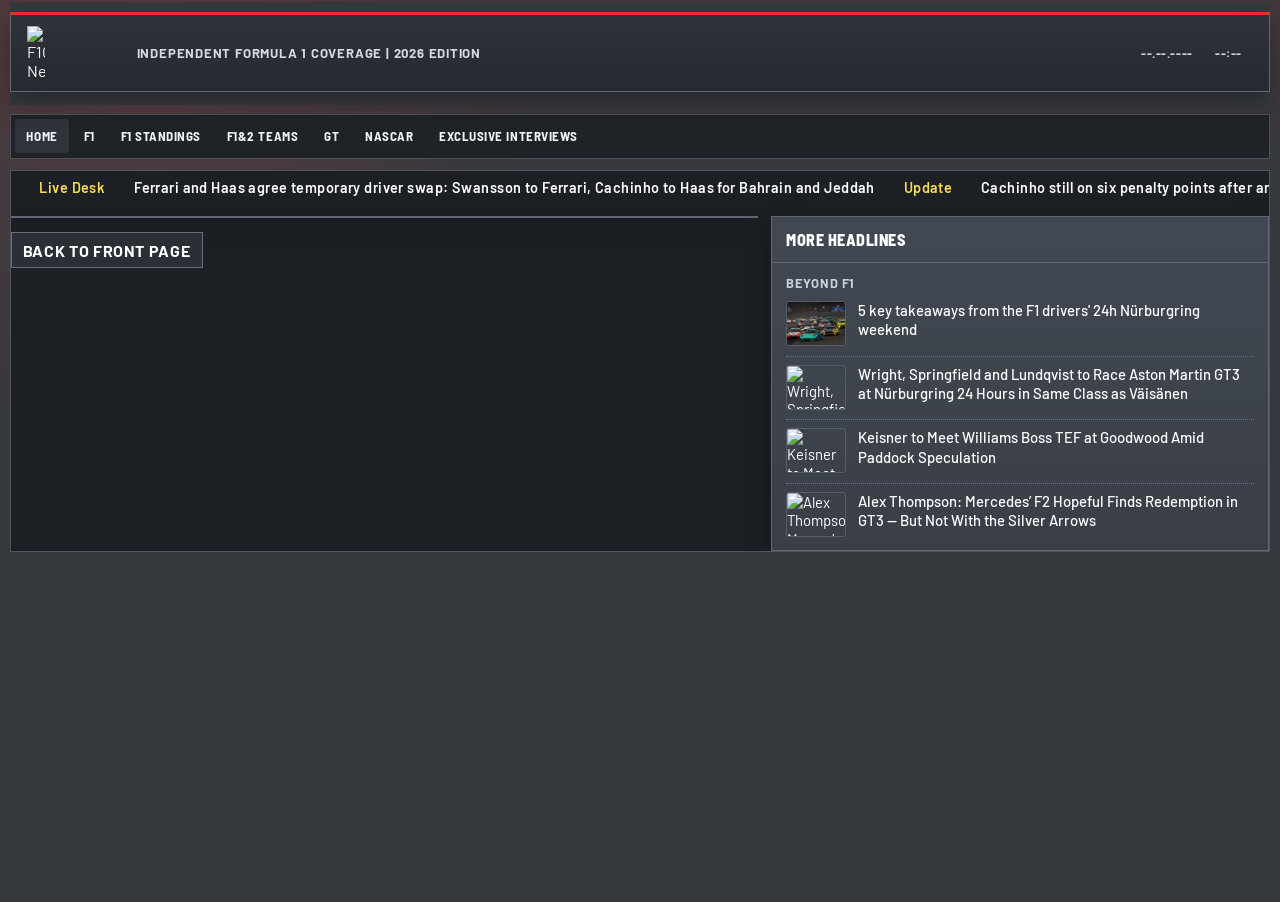
==== commit 43ce6aa5: "Add files via upload" ====
--- a/article.html
+++ b/article.html
@@ -390,6 +390,35 @@
       </article>
     `;
 
+    // Apply per-article colors (if any) + per-heading colors + quote accents.
+    const articleEl = document.querySelector('#story-panel .article');
+    if (story.colors && articleEl) {
+      const setC = (k, v) => { if (v) articleEl.style.setProperty(k, v); };
+      const c = story.colors;
+      setC('--art-accent', c.accent);
+      setC('--art-accent-hot', c.accentHot || c.accent);
+      setC('--art-h1', c.h1);
+      setC('--art-h2', c.h2);
+      setC('--art-h3', c.h3);
+      setC('--art-section', c.section);
+      setC('--art-text', c.text);
+      setC('--art-soft', c.body || c.text);
+      setC('--art-faint', c.muted);
+    }
+    // Quotes follow the accent of the last heading before them.
+    const artBody = articleEl && articleEl.querySelector('.article-body, .article-body2');
+    if (artBody) {
+      let current = '';
+      Array.prototype.forEach.call(artBody.children, (b) => {
+        if (/^H[1-6]$/.test(b.tagName)) {
+          const inline = (b.style.getPropertyValue('--art-h') || '').trim();
+          current = /^#[0-9a-f]{6}$/i.test(inline) ? inline : getComputedStyle(b).borderLeftColor || '';
+        } else if (b.tagName === 'BLOCKQUOTE') {
+          if (current) b.style.setProperty('--art-q', current);
+        }
+      });
+    }
+
     mountComments(commentsConfig);
     }
   init();
--- a/style.css
+++ b/style.css
@@ -1,5 +1,5 @@
 /* === style.css – Metro edition (hard squares) === */
-@import url('https://fonts.googleapis.com/css2?family=Barlow:wght@400;600;700;800&family=Barlow+Semi+Condensed:wght@700;800&display=swap');
+@import url('https://fonts.googleapis.com/css2?family=Barlow:wght@400;600;700;800&family=Barlow+Semi+Condensed:wght@700;800&family=Source+Serif+4:opsz,wght@8..60,400;8..60,600;8..60,700&display=swap');
 
 :root {
   --bg: #35383d;
@@ -1198,4 +1198,124 @@
   .img-row {
     grid-template-columns: repeat(2, minmax(0, 1fr));
   }
+}
+
+/* ═══════════════════════════════════════════════════════════════════════════
+   Article enhancements (BTG-style) — per-article colors, per-heading colors,
+   quote accents that follow the last heading, editorial fonts + tables/code.
+   Added on top — all existing F1CC classes and team accents still apply.
+   ═══════════════════════════════════════════════════════════════════════════ */
+
+:root {
+  --art-accent: var(--brand);
+  --art-accent-hot: var(--accent);
+  --art-h1: var(--brand);
+  --art-h2: var(--brand);
+  --art-h3: var(--brand);
+  --art-section: var(--accent);
+  --art-text: var(--ink);
+  --art-soft: var(--ink);
+  --art-faint: var(--muted);
+  --art-body-face: 'Source Serif 4', Georgia, 'Times New Roman', serif;
+  --art-kicker-face: 'Barlow Semi Condensed', 'Barlow', sans-serif;
+}
+
+/* Editorial body face for articles */
+.article-body,
+.article-body2 {
+  font-family: var(--art-body-face, 'Barlow', sans-serif);
+}
+
+/* Kicker — commanding colored | line */
+.article-kicker {
+  display: flex;
+  align-items: center;
+  gap: 0.5rem;
+  font-family: var(--art-kicker-face);
+  font-weight: 700;
+  text-transform: uppercase;
+  letter-spacing: 0.14em;
+  font-size: 0.78rem;
+  color: var(--art-accent-hot, var(--accent));
+  margin-bottom: 0.55rem;
+}
+.article-kicker::before {
+  content: "";
+  width: 14px;
+  height: 15px;
+  background: var(--art-accent, var(--brand));
+  transform: skewX(-19deg);
+  flex: none;
+}
+
+/* Sub-headings: per-heading --art-h overrides the bar; otherwise the article
+   accent (existing .team-* classes still take precedence for those headings). */
+.article-body h1,
+.article-body h2,
+.article-body h3,
+.article-body h4 {
+  border-left-color: var(--art-h, var(--art-h2, var(--brand)));
+}
+.article-body2 h2 {
+  border-left-color: var(--art-h, var(--art-h2, var(--brand)));
+}
+
+/* Quotes follow the accent of the last heading before them (--art-q). */
+.article-body blockquote,
+.article-body2 blockquote {
+  margin: 0.7rem 0;
+  padding: 0.6rem 0.8rem;
+  border-left: 3px solid var(--art-q, var(--art-accent, var(--brand)));
+  background: rgba(235, 45, 42, 0.08);
+  color: var(--art-text, var(--ink));
+  font-style: italic;
+}
+
+/* Tables, code, hr, inline images */
+.article-body table,
+.article-body2 table {
+  width: 100%;
+  border-collapse: collapse;
+  margin: 0.7rem 0;
+  font-size: 0.88rem;
+  border: 1px solid var(--line);
+}
+.article-body th,
+.article-body2 th {
+  text-align: left;
+  padding: 0.45rem 0.6rem;
+  background: #3a4048;
+  color: var(--ink);
+  font-family: 'Barlow Semi Condensed', sans-serif;
+  text-transform: uppercase;
+  letter-spacing: 0.05em;
+  border-bottom: 2px solid var(--art-accent, var(--brand));
+}
+.article-body td,
+.article-body2 td {
+  padding: 0.4rem 0.6rem;
+  border-bottom: 1px solid var(--line);
+}
+.article-body tr:last-child td,
+.article-body2 tr:last-child td {
+  border-bottom: none;
+}
+.article-body code,
+.article-body2 code {
+  font-family: 'Barlow', monospace;
+  font-size: 0.85em;
+  background: rgba(0, 0, 0, 0.25);
+  color: #ffd9a0;
+  padding: 0.1rem 0.3rem;
+}
+.article-body hr,
+.article-body2 hr {
+  border: none;
+  border-top: 1px solid var(--line);
+  margin: 0.8rem 0;
+}
+
+/* Front-page teaser body uses the editorial face too */
+.teaser-card p {
+  font-family: var(--art-body-face, 'Barlow', sans-serif);
 }
